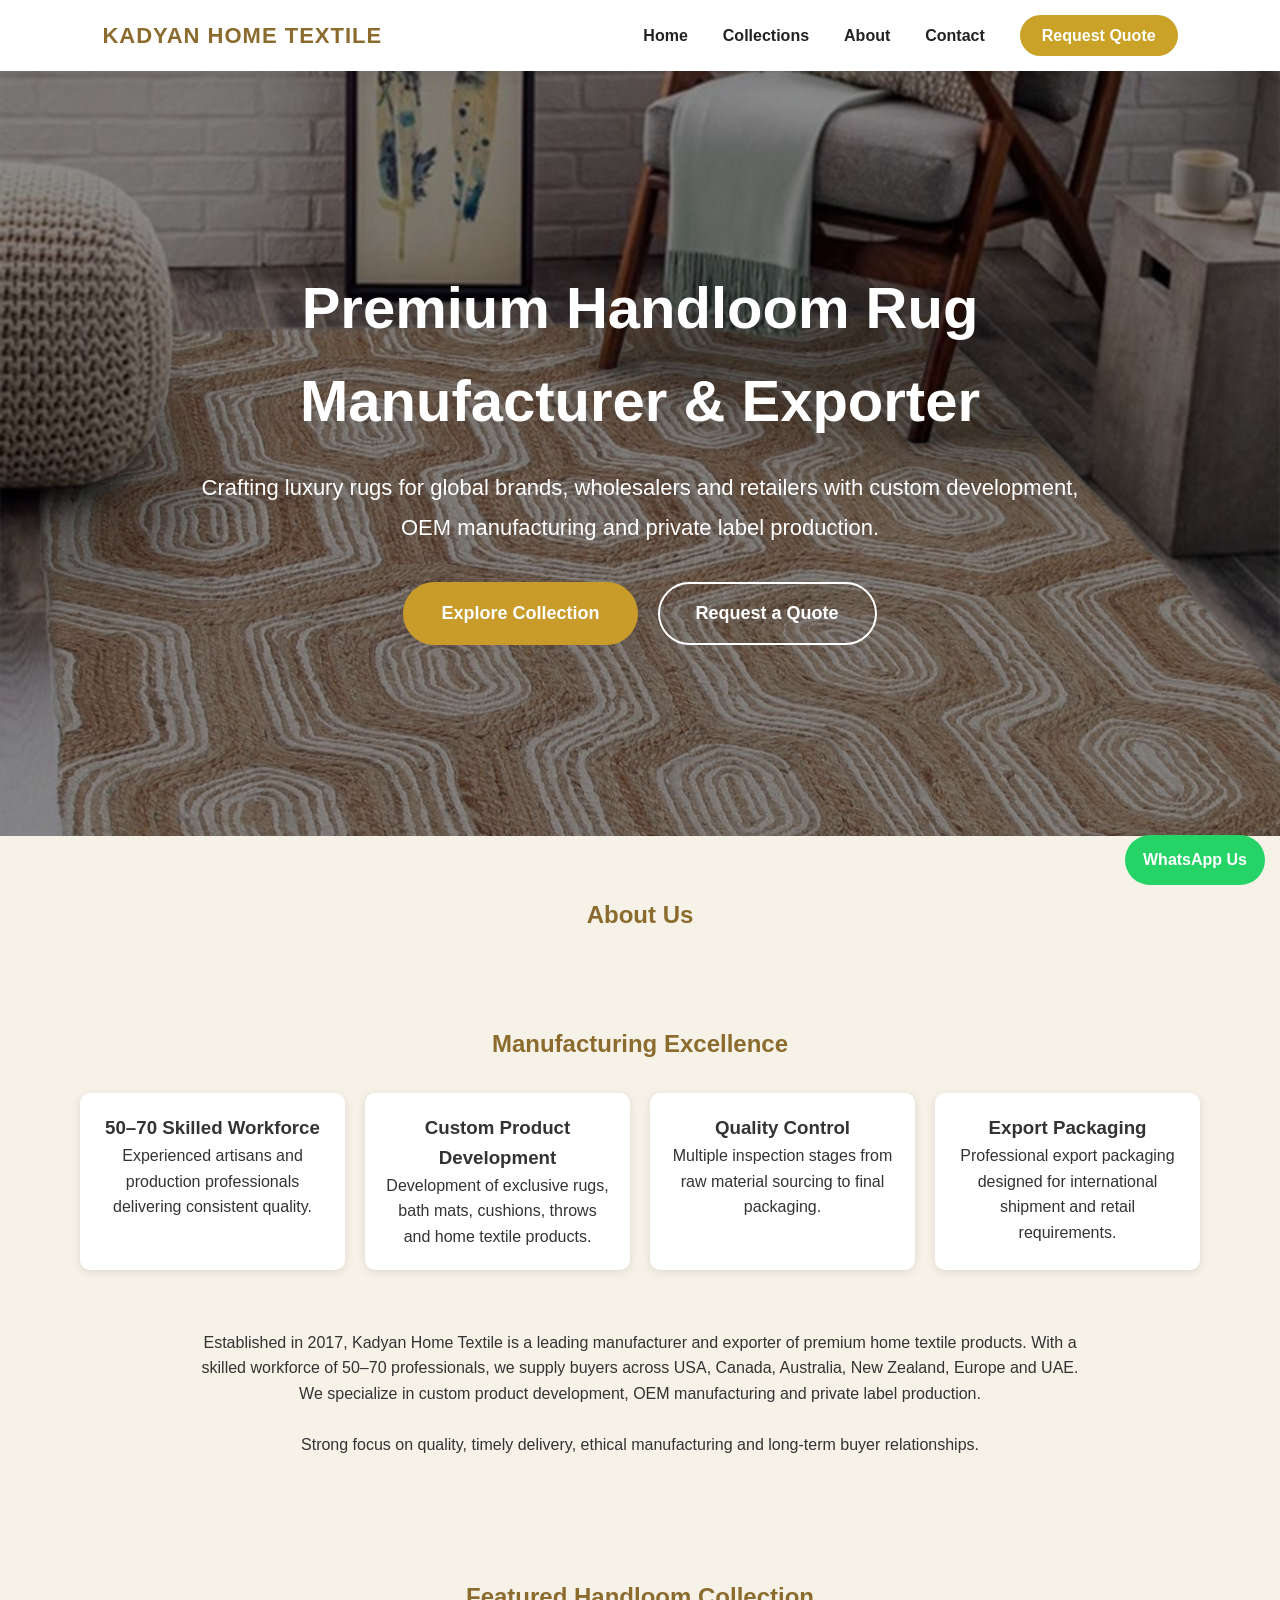
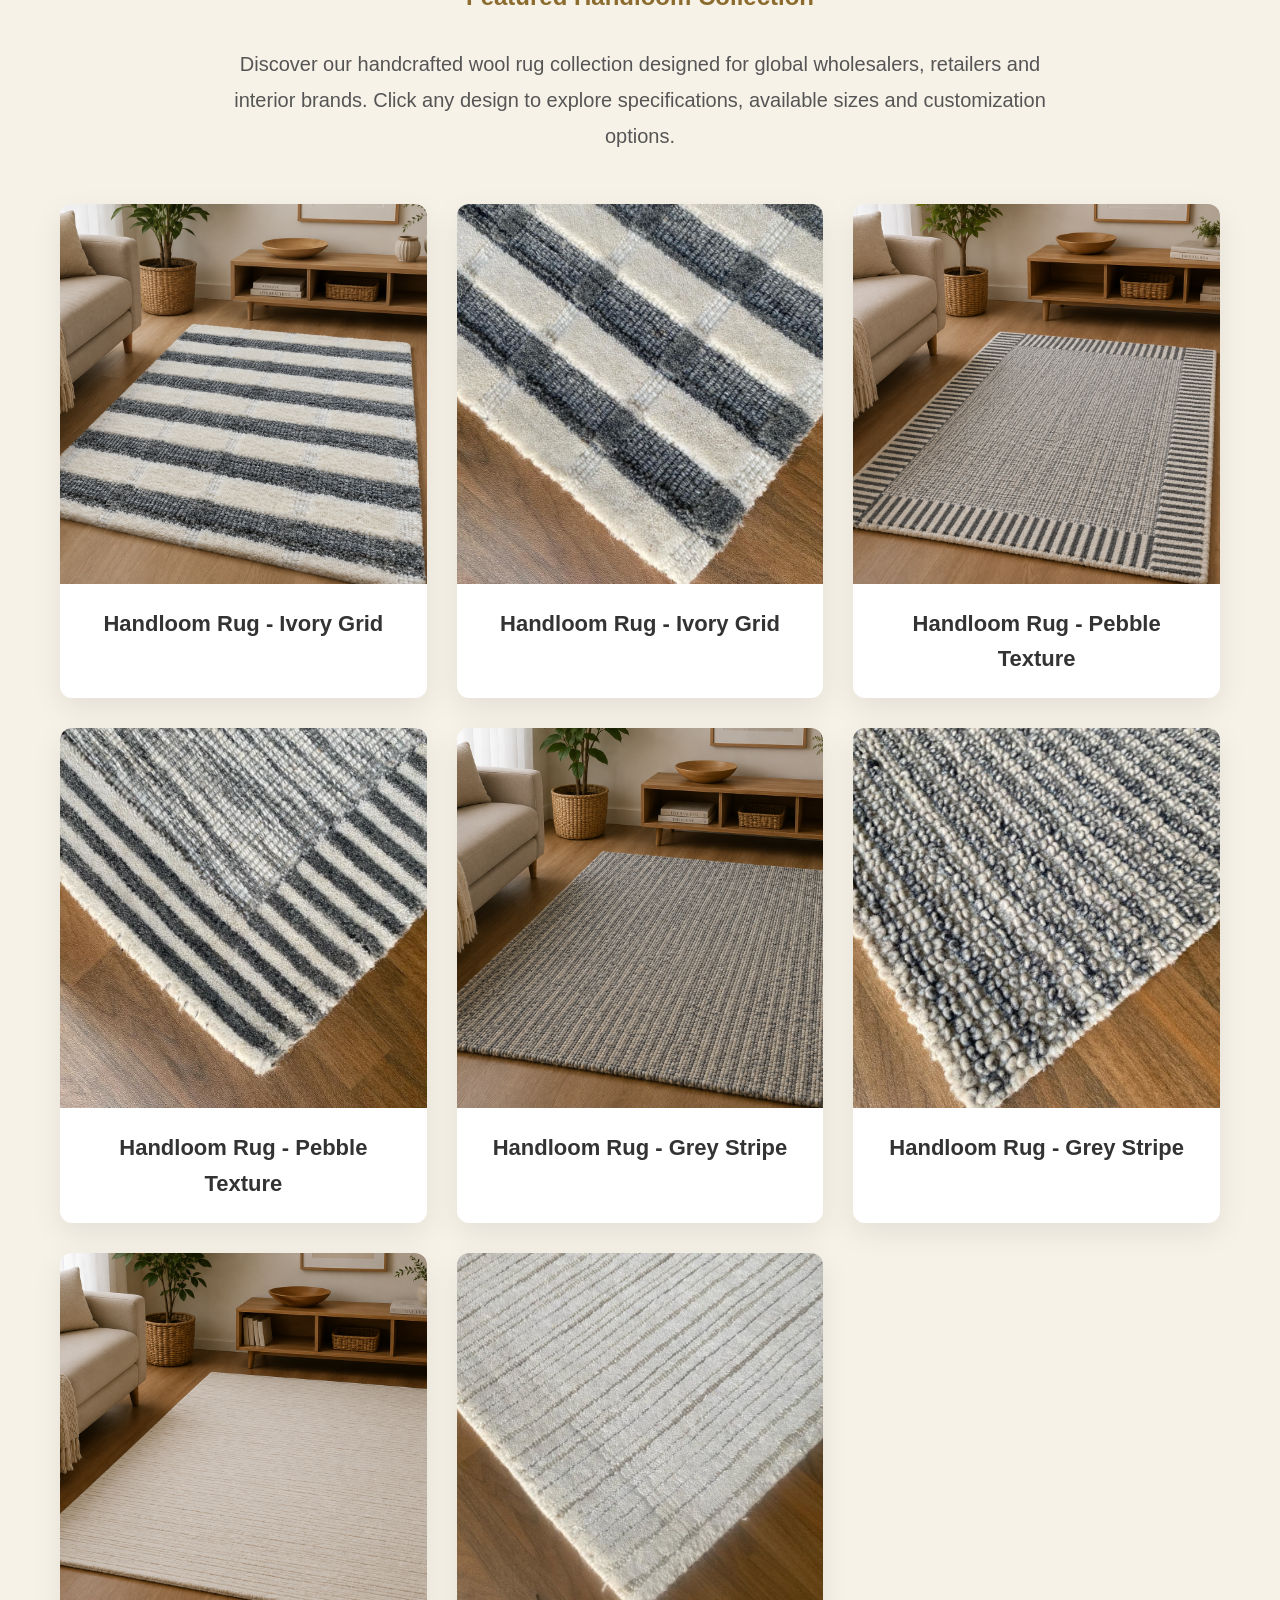
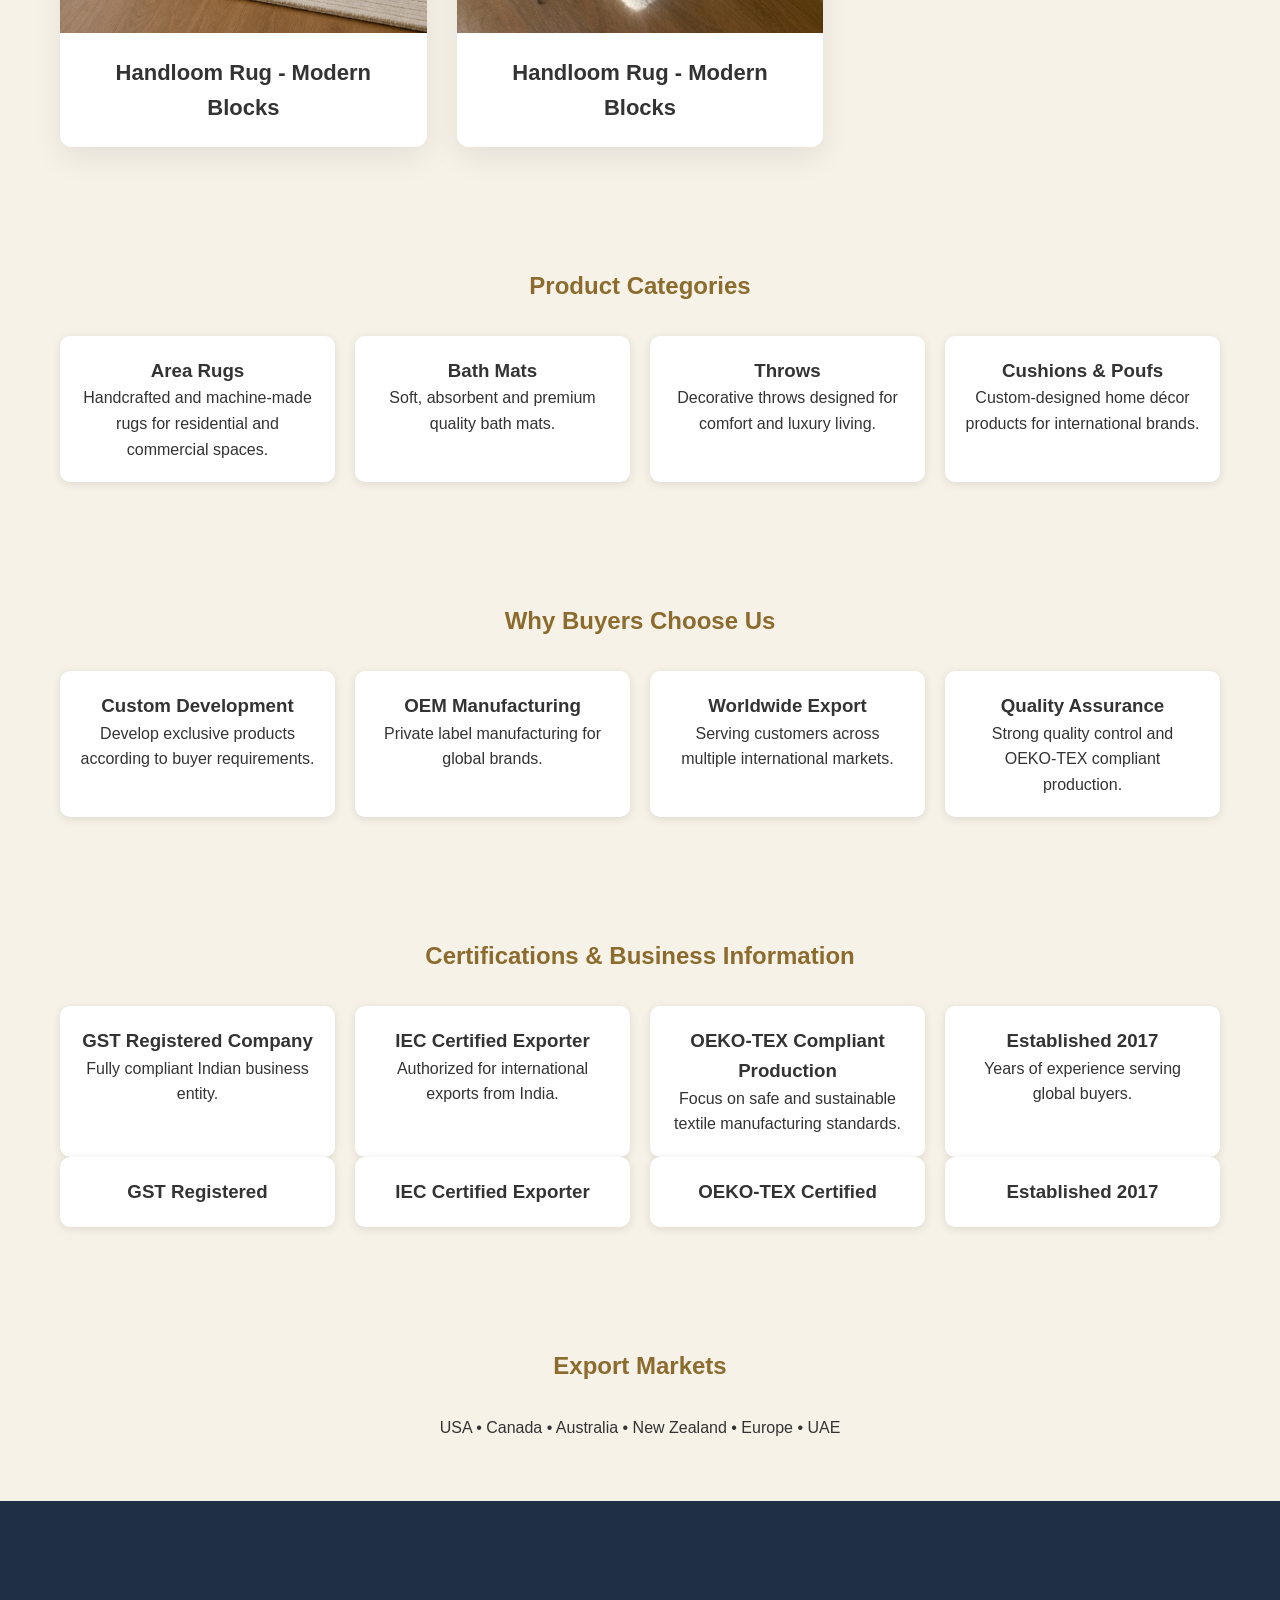
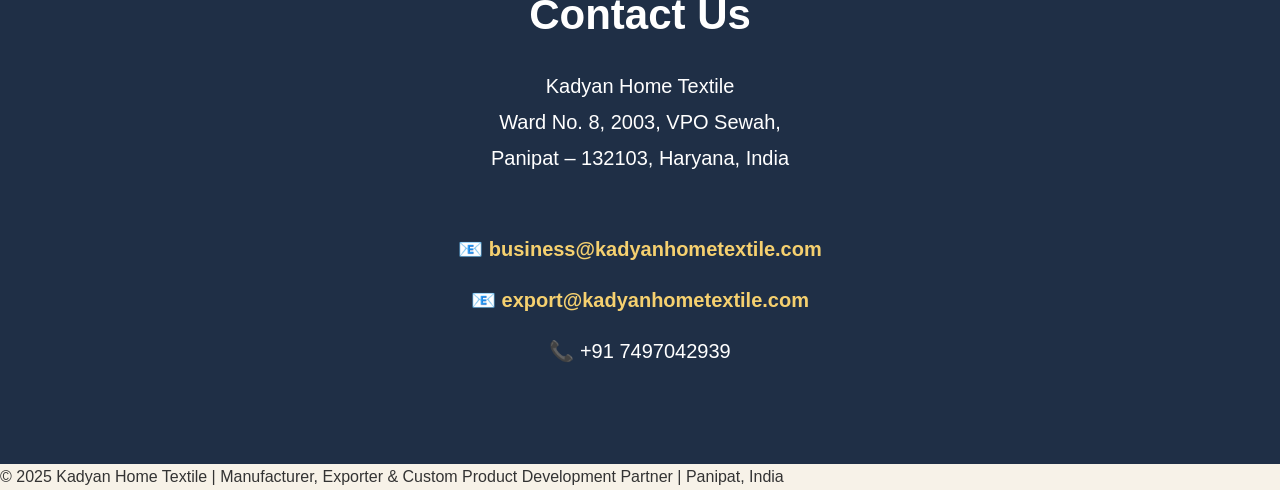
==== index.html @ cfa3e7b9 "Update index.html" ====
<!DOCTYPE html>
<html lang="en">
<head>
<meta charset="UTF-8">
<meta name="viewport" content="width=device-width, initial-scale=1.0">
<title>Kadyan Home Textile | Manufacturer & Exporter</title>

<link rel="stylesheet" href="css/style.css">

<meta name="description" content="Kadyan Home Textile - Manufacturer, Exporter & Custom Product Development Partner from Panipat, India. Rugs, Carpets, Bath Mats, Throws, Cushions, Poufs and Home Textile Products.">

</head>

<body>
 <nav class="navbar">

<div class="nav-logo">
<a href="index.html">KADYAN HOME TEXTILE</a>
</div>

<ul class="nav-links">

<li><a href="index.html">Home</a></li>

<li><a href="collection.html">Collections</a></li>

<li><a href="#about">About</a></li>

<li><a href="#contact">Contact</a></li>

<li>
<a class="quote-btn"
href="https://wa.me/917497042939"
target="_blank">
Request Quote
</a>
</li>

</ul>

</nav>

<section class="hero-banner">

<div class="hero-overlay">

<h1>Premium Handloom Rug Manufacturer & Exporter</h1>

<p>
Crafting luxury rugs for global brands, wholesalers and retailers with custom development, OEM manufacturing and private label production.
</p>

<div class="hero-buttons">

<a href="collection.html" class="btn">
Explore Collection
</a>

<a href="#contact" class="btn btn-outline">
Request a Quote
</a>

</div>

</div>

</section>

<section class="section" id="about">
<h2>About Us</h2>
<section class="section">
<h2>Manufacturing Excellence</h2>

<div class="features">

<div class="feature">
<h3>50–70 Skilled Workforce</h3>
<p>Experienced artisans and production professionals delivering consistent quality.</p>
</div>

<div class="feature">
<h3>Custom Product Development</h3>
<p>Development of exclusive rugs, bath mats, cushions, throws and home textile products.</p>
</div>

<div class="feature">
<h3>Quality Control</h3>
<p>Multiple inspection stages from raw material sourcing to final packaging.</p>
</div>

<div class="feature">
<h3>Export Packaging</h3>
<p>Professional export packaging designed for international shipment and retail requirements.</p>
</div>

</div>

</section>
<p style="text-align:center; max-width:900px; margin:auto;">
Established in 2017, Kadyan Home Textile is a leading manufacturer and exporter
of premium home textile products. With a skilled workforce of 50–70 professionals,
we supply buyers across USA, Canada, Australia, New Zealand, Europe and UAE.
We specialize in custom product development, OEM manufacturing and private label production. <br><br>

Strong focus on quality, timely delivery,
ethical manufacturing and long-term buyer relationships.
</p>
</section>

<section class="section" id="products">
<h2>Featured Handloom Collection</h2>

<p class="section-intro">
Discover our handcrafted wool rug collection designed for global wholesalers, retailers and interior brands. Click any design to explore specifications, available sizes and customization options.
</p>

<div class="products">

<div class="product-card">
<a href="handloom-rug-ivory-grid.html">
    <img src="images/handloom-rug-1-room.png" alt="Handloom Rug - Ivory Grid">
    <h3>Handloom Rug - Ivory Grid</h3>
</a>
</div>

<div class="product-card">
<a href="handloom-rug-ivory-grid.html">
<img src="images/handloom-rug-1-corner.jpg" alt="Handloom Rug - Ivory Grid Corner View">
<h3>Handloom Rug - Ivory Grid</h3>
</a>
</div>

<div class="product-card">
<a href="handloom-rug-pebble.html">
<img src="images/handloom-rug-2-room.png" alt="Handloom Rug - Pebble Texture Room View">
<h3>Handloom Rug - Pebble Texture</h3>
</a>
</div>

<div class="product-card">
<a href="handloom-rug-pebble.html">
<img src="images/handloom-rug-2-corner.jpg" alt="Handloom Rug - Pebble Texture Corner View">
<h3>Handloom Rug - Pebble Texture</h3>
</a>
</div>

<div class="product-card">
<a href="handloom-rug-grey-stripe.html">
<img src="images/handloom-rug-3-room.png" alt="Handloom Rug - Grey Stripe Room View">
<h3>Handloom Rug - Grey Stripe</h3>
</a>
</div>

<div class="product-card">
<a href="handloom-rug-grey-stripe.html">
<img src="images/handloom-rug-3-corner.jpg" alt="Handloom Rug - Grey Stripe Corner View">
<h3>Handloom Rug - Grey Stripe</h3>
</a>
</div>

<div class="product-card">
<a href="handloom-rug-modern-blocks.html">
<img src="images/handloom-rug-4-room.png" alt="Handloom Rug - Modern Blocks Room View">
<h3>Handloom Rug - Modern Blocks</h3>
</a>
</div>

<div class="product-card">
<a href="handloom-rug-modern-blocks.html">
<img src="images/handloom-rug-4-corner.jpg" alt="Handloom Rug - Modern Blocks Corner View">
<h3>Handloom Rug - Modern Blocks</h3>
</a>
</div>

</div>
</section>
<section class="section">

<h2>Product Categories</h2>

<div class="features">

<div class="feature">
<h3>Area Rugs</h3>
<p>Handcrafted and machine-made rugs for residential and commercial spaces.</p>
</div>

<div class="feature">
<h3>Bath Mats</h3>
<p>Soft, absorbent and premium quality bath mats.</p>
</div>

<div class="feature">
<h3>Throws</h3>
<p>Decorative throws designed for comfort and luxury living.</p>
</div>

<div class="feature">
<h3>Cushions & Poufs</h3>
<p>Custom-designed home décor products for international brands.</p>
</div>

</div>

</section>
<section class="section">
<h2>Why Buyers Choose Us</h2>

<div class="features">

<div class="feature">
<h3>Custom Development</h3>
<p>Develop exclusive products according to buyer requirements.</p>
</div>

<div class="feature">
<h3>OEM Manufacturing</h3>
<p>Private label manufacturing for global brands.</p>
</div>

<div class="feature">
<h3>Worldwide Export</h3>
<p>Serving customers across multiple international markets.</p>
</div>

<div class="feature">
<h3>Quality Assurance</h3>
<p>Strong quality control and OEKO-TEX compliant production.</p>
</div>

</div>
</section>

<section class="section">
<h2>Certifications & Business Information</h2>  <div class="features">  <div class="feature"> <h3>GST Registered Company</h3> <p>Fully compliant Indian business entity.</p> </div>  <div class="feature"> <h3>IEC Certified Exporter</h3> <p>Authorized for international exports from India.</p> </div>  <div class="feature"> <h3>OEKO-TEX Compliant Production</h3> <p>Focus on safe and sustainable textile manufacturing standards.</p> </div>  <div class="feature"> <h3>Established 2017</h3> <p>Years of experience serving global buyers.</p> </div>  </div>

<div class="features">

<div class="feature">
<h3>GST Registered</h3>
</div>

<div class="feature">
<h3>IEC Certified Exporter</h3>
</div>

<div class="feature">
<h3>OEKO-TEX Certified</h3>
</div>

<div class="feature">
<h3>Established 2017</h3>
</div>

</div>
</section>

<section class="section" id="markets">
<h2>Export Markets</h2>

<p style="text-align:center;">
USA • Canada • Australia • New Zealand • Europe • UAE
</p>
</section>

<section class="contact" id="contact">

<h2>Contact Us</h2>

<p>
Kadyan Home Textile<br>
Ward No. 8, 2003, VPO Sewah,<br>
Panipat – 132103, Haryana, India
</p>

<br>

<p>
📧
<a href="mailto:business@kadyanhometextile.com">
business@kadyanhometextile.com
</a>
</p>

<p>
📧
<a href="mailto:export@kadyanhometextile.com">
export@kadyanhometextile.com
</a>
</p>

<p>
📞 +91 7497042939
</p>

</section>

<a class="whatsapp"
href="https://wa.me/917497042939"
target="_blank">
WhatsApp Us
</a>

<footer>
© 2025 Kadyan Home Textile | Manufacturer, Exporter & Custom Product Development Partner | Panipat, India
</footer>

<script src="js/script.js"></script>

</body>
</html>
---- css/style.css ----
*{
margin:0;
padding:0;
box-sizing:border-box;
}

body{
font-family:Arial, sans-serif;
background:#f7f2e8;
color:#333;
line-height:1.6;
}

header{
background:#c9a227;
color:white;
padding:20px;
text-align:center;
}

.logo{
width:180px;
max-width:90%;
display:block;
margin:0 auto 15px;
}

.hero{
padding:80px 20px;
text-align:center;
background:#f7f2e8;
}

.hero h1{
font-size:48px;
margin-bottom:15px;
color:#8b6b2e;
line-height:1.2;
}

@media(max-width:768px){

.hero h1{
font-size:24px;
}

}

.hero p{
font-size:20px;
max-width:900px;
margin:auto;
}

.section{
padding:60px 20px;
max-width:1200px;
margin:auto;
}

.section h2{
text-align:center;
margin-bottom:30px;
color:#8b6b2e;
}

.products{
display:grid;
grid-template-columns:repeat(auto-fit,minmax(320px,1fr));
gap:30px;
margin-top:40px;
}

.product-card{
background:#fff;
border-radius:12px;
overflow:hidden;
box-shadow:0 10px 30px rgba(0,0,0,0.08);
transition:0.3s;
}

.product-card:hover{
transform:translateY(-8px);
box-shadow:0 20px 40px rgba(0,0,0,0.15);
}

.product-card img{
width:100%;
height:380px;
object-fit:cover;
display:block;
transition:0.4s;
}

.product-card:hover img{
transform:scale(1.05);
}

.product-card h3{
padding:22px;
text-align:center;
font-size:22px;
font-weight:600;
color:#333;
}

.features{
display:grid;
grid-template-columns:repeat(auto-fit,minmax(250px,1fr));
gap:20px;
}

.feature{
background:white;
padding:20px;
border-radius:10px;
text-align:center;
box-shadow:0 2px 10px rgba(0,0,0,0.1);
}

.contact{
background:#1f2f46;
color:#fff;
padding:80px 20px;
text-align:center;
}

.contact h2{
font-size:42px;
margin-bottom:20px;
}

.contact p{
font-size:20px;
max-width:900px;
margin:15px auto;
line-height:1.8;
}

.contact .btn{
margin:25px 10px;
}

.contact a{
color:#f5d06f;
text-decoration:none;
font-weight:600;
}

.contact a:hover{
text-decoration:underline;
}

.whatsapp{
position:fixed;
bottom:15px;
right:15px;
background:#25d366;
color:white;
padding:12px 18px;
border-radius:50px;
text-decoration:none;
font-weight:bold;
z-index:999;
font-size:16px;
}
color:white;
padding:15px 20px;
border-radius:50px;
text-decoration:none;
font-weight:bold;
}

footer{
background:#111;
color:white;
text-align:center;
padding:15px;
}

@media(max-width:768px){
.hero h1{
font-size:32px;
}
}
/* Animation Effects */

.section,
.product-card,
.feature {
    opacity: 0;
    transform: translateY(30px);
    transition: all 0.8s ease;
}

.show {
    opacity: 1;
    transform: translateY(0);
}

/* Navigation */

.navbar{
    background:#ffffff;
    padding:15px 30px;
    display:flex;
    justify-content:center;
    gap:30px;
    box-shadow:0 2px 10px rgba(0,0,0,0.08);
    position:sticky;
    top:0;
    z-index:999;
}

.navbar a{
    text-decoration:none;
    color:#8b6b2e;
    font-weight:bold;
}

/* Hero Upgrade */

.hero{
    padding:100px 20px;
    text-align:center;
    background:linear-gradient(rgba(247,242,232,0.92),
    rgba(247,242,232,0.92)),
    url('../images/hero-rug.jpg');
    background-size:cover;
    background-position:center;
}
/* ===========================
PREMIUM NAVBAR
=========================== */

.navbar{

position:sticky;

top:0;

z-index:999;

background:#ffffff;

display:flex;

justify-content:space-between;

align-items:center;

padding:18px 8%;

box-shadow:0 5px 18px rgba(0,0,0,.08);

}

.nav-logo a{

text-decoration:none;

font-size:22px;

font-weight:bold;

letter-spacing:1px;

color:#8b6b2e;

}

.nav-links{

display:flex;

list-style:none;

align-items:center;

gap:35px;

}

.nav-links a{

text-decoration:none;

color:#222;

font-weight:600;

transition:.3s;

}

.nav-links a:hover{

color:#c9a227;

}

.quote-btn{

background:#c9a227;

color:#fff !important;

padding:12px 22px;

border-radius:40px;

}

.quote-btn:hover{

background:#8b6b2e;

}

@media(max-width:768px){

.navbar{

flex-direction:column;

}

.nav-links{

flex-direction:column;

margin-top:15px;

gap:18px;

}

}
.hero-banner{
height:85vh;
background:
linear-gradient(rgba(0,0,0,.45),rgba(0,0,0,.45)),
url("../images/hero-rug.jpg");

background-size:cover;
background-position:center;
display:flex;
align-items:center;
justify-content:center;
text-align:center;
padding:40px;
}

.hero-overlay{
max-width:900px;
color:white;
}

.hero-banner h1{
font-size:58px;
margin-bottom:20px;
font-weight:700;
}

.hero-banner p{
font-size:22px;
line-height:1.8;
margin-bottom:35px;
}

.hero-buttons{
display:flex;
justify-content:center;
gap:20px;
flex-wrap:wrap;
}

.btn{
display:inline-block;
padding:15px 36px;
background:#c89b2b;
color:white;
text-decoration:none;
font-weight:600;
font-size:18px;
border-radius:40px;
transition:.3s;
border:2px solid #c89b2b;
cursor:pointer;
}

.btn:hover{
background:#a97d17;
border-color:#a97d17;
transform:translateY(-2px);
}
.btn-outline{
background:transparent;
color:white;
border:2px solid white;
}

.btn-outline:hover{
background:white;
color:#8b6b1d;
}
.section-intro{
    max-width:850px;
    margin:20px auto 50px;
    text-align:center;
    font-size:20px;
    line-height:1.8;
    color:#555;
}

.product-card a{
    text-decoration:none;
    color:inherit;
    display:block;
}
/* Product Page Gallery */

.product-gallery{
    display:grid;
    grid-template-columns:repeat(auto-fit,minmax(450px,1fr));
    gap:40px;
    margin-top:40px;
}

.product-gallery .product-card img{
    width:100%;
    height:650px;
    object-fit:cover;
    display:block;
    border-radius:10px;
    cursor:pointer;
    transition:0.3s;
}

.product-gallery .product-card img:hover{
    transform:scale(1.02);
}

.product-gallery .product-card h3{
    padding:20px;
    text-align:center;
}
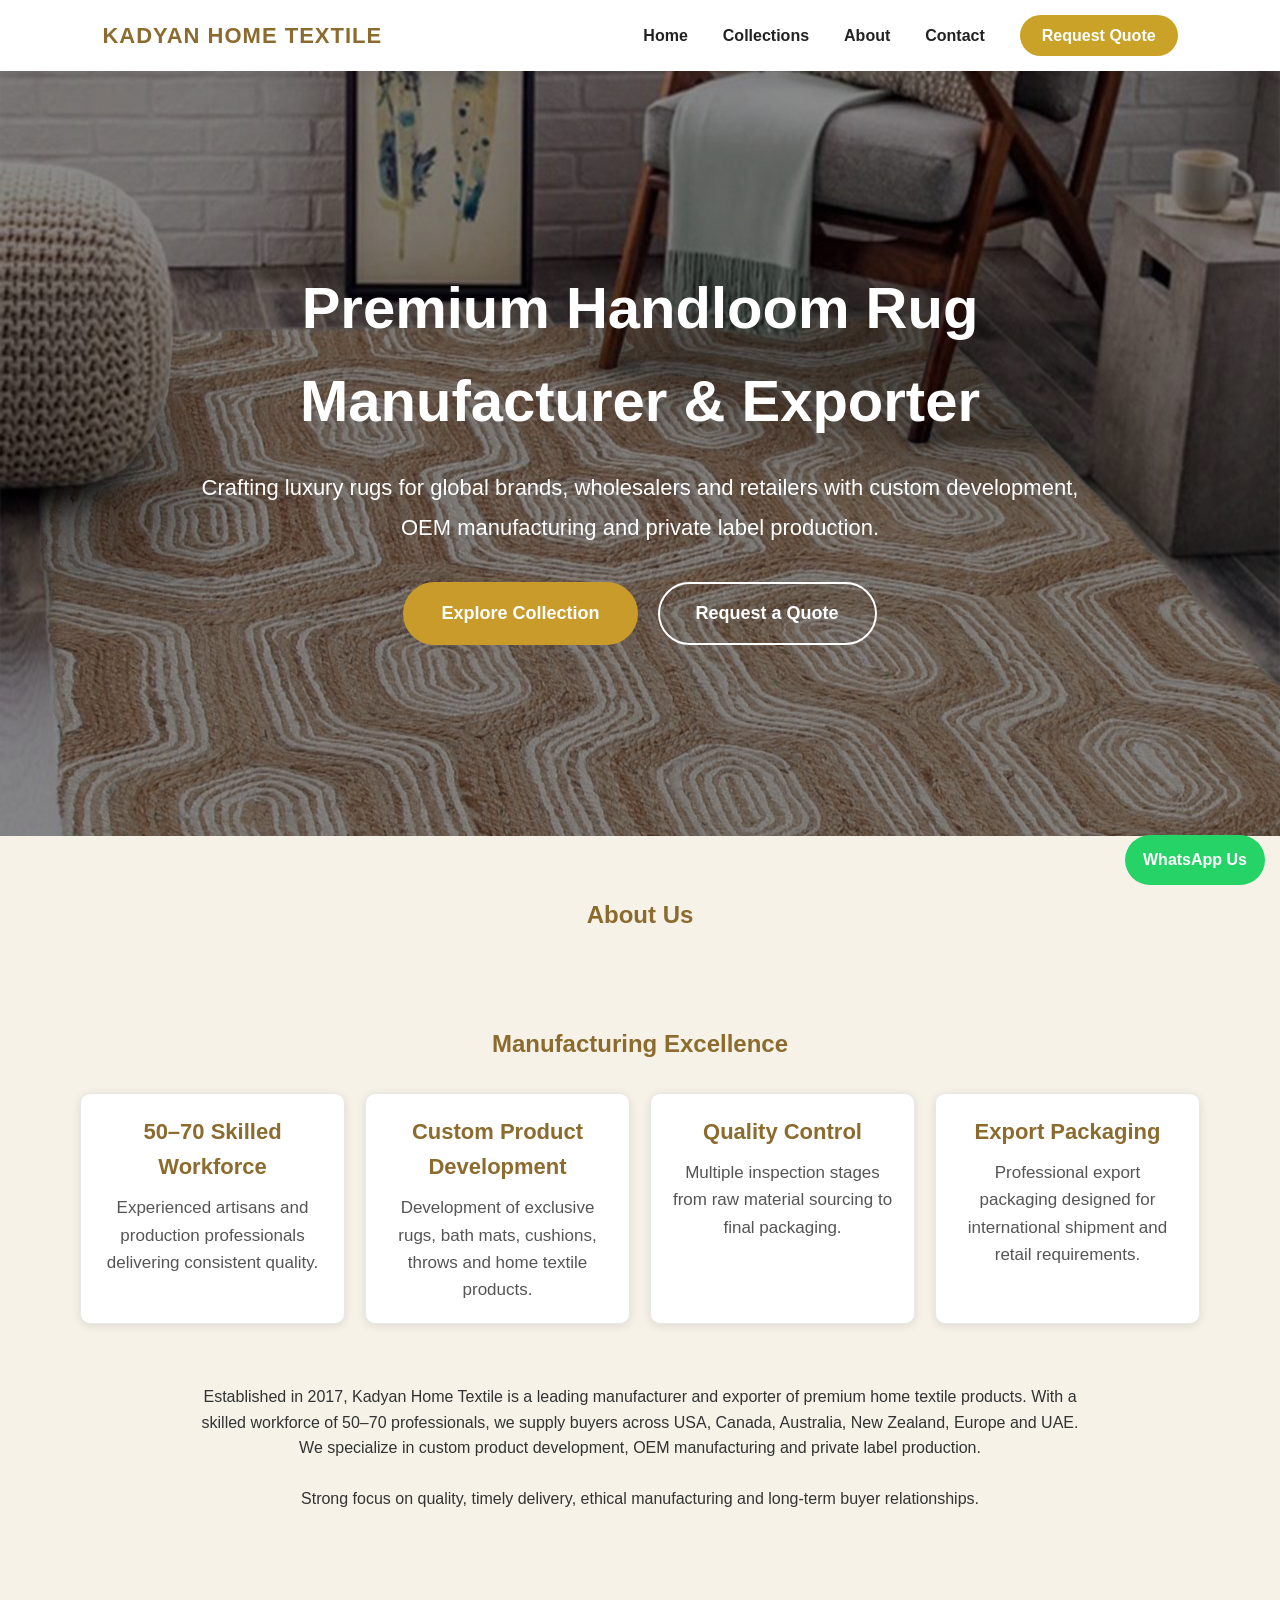
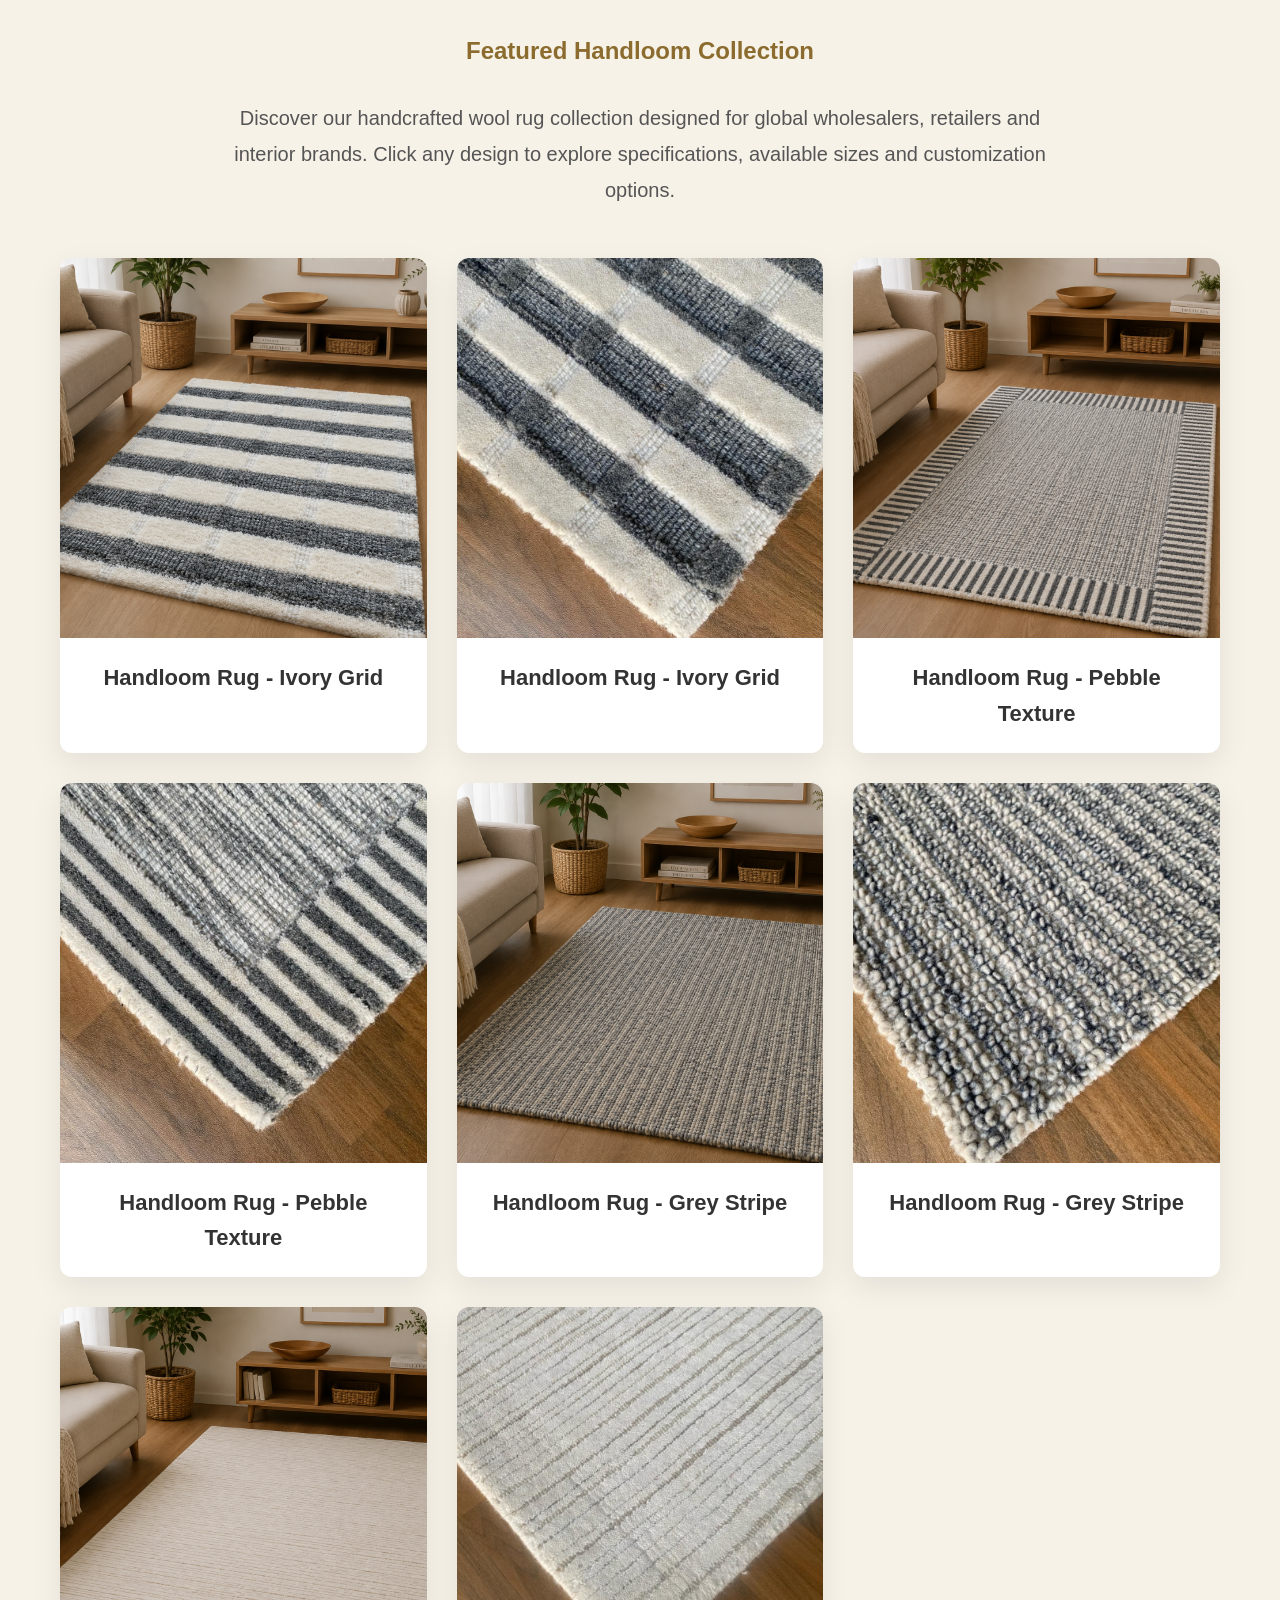
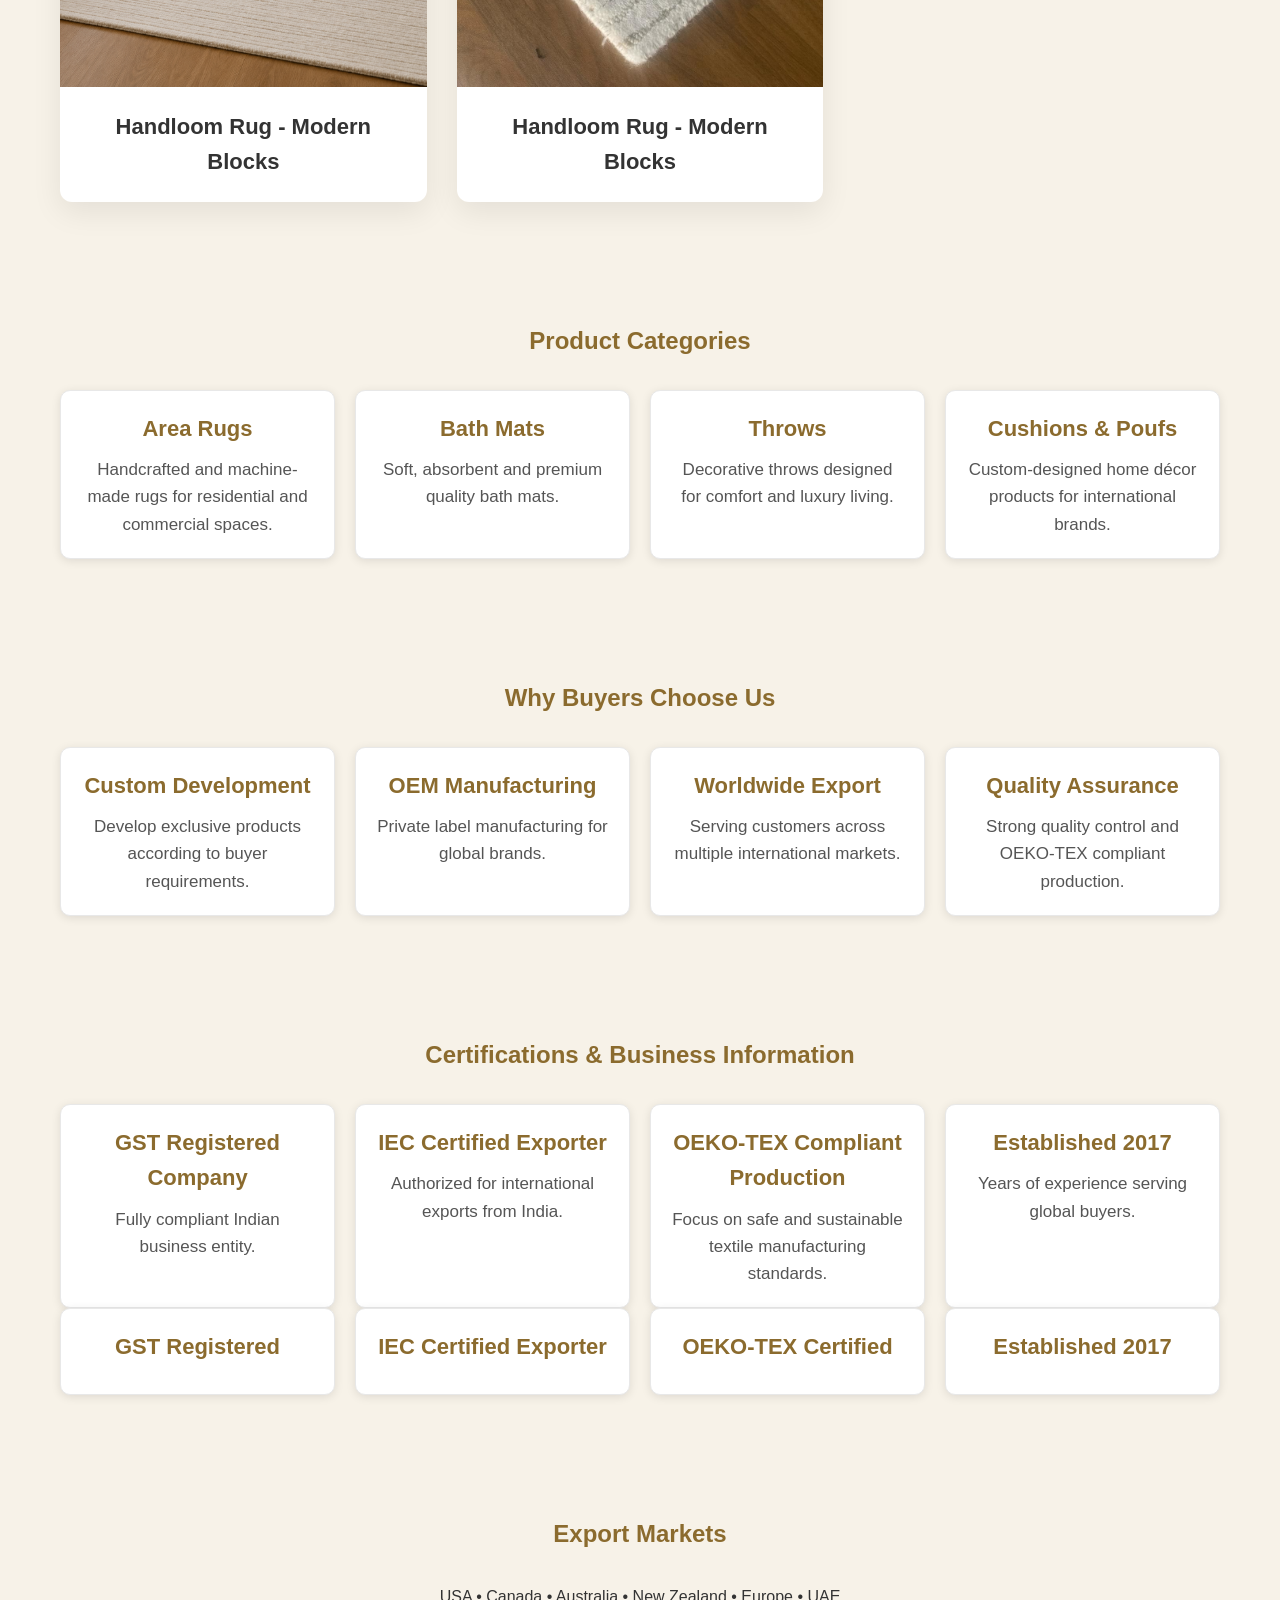
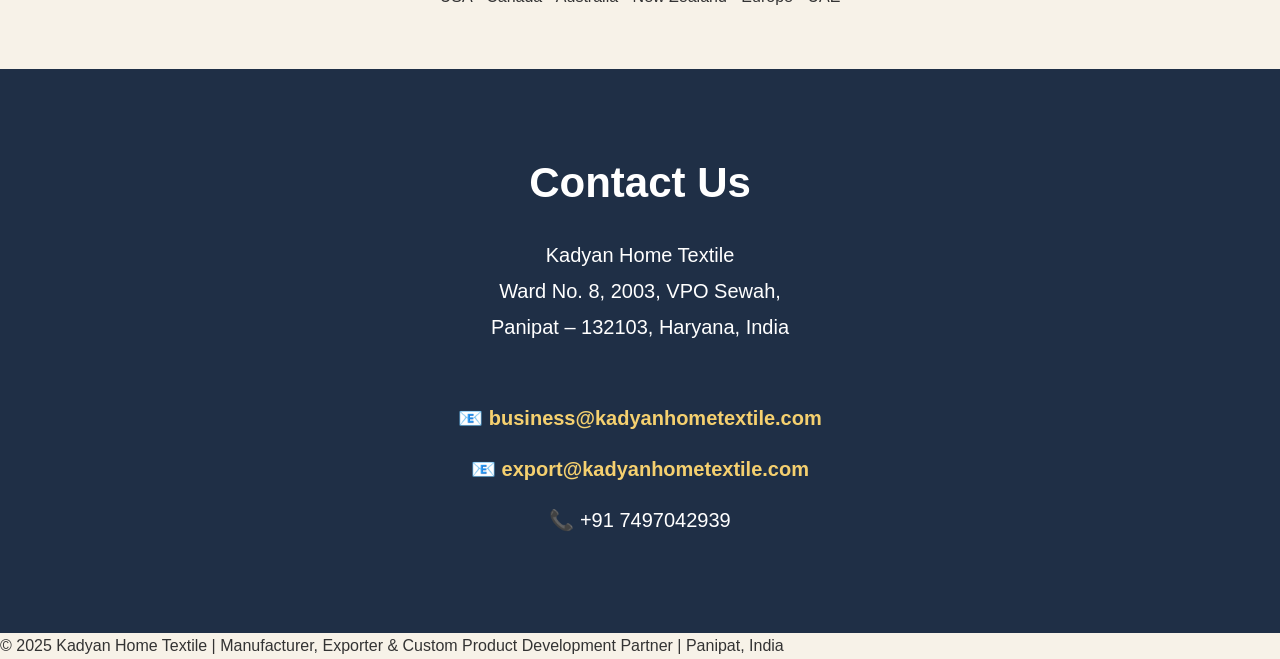
==== commit 8ec984d4: "Update index.html" ====
--- a/index.html
+++ b/index.html
@@ -3,7 +3,9 @@
 <head>
 <meta charset="UTF-8">
 <meta name="viewport" content="width=device-width, initial-scale=1.0">
-<title>Kadyan Home Textile | Manufacturer & Exporter</title>
+<title>Kadyan Home Textile | Premium Home Textile Manufacturer & Exporter from India</title>
+<meta name="description" content="Kadyan Home Textile is a leading manufacturer and exporter of premium handmade rugs, handloom rugs, cushions, Throws, Bathmats and home textiles from Panipat, India. Custom sizes, OEM and private label available.">
+<meta name="keywords" content="handmade rugs, handloom rugs, rug manufacturer India, rug exporter, wool rugs, custom rugs, OEM rugs, private label rugs, Panipat rugs, Kadyan Home Textile">
 
 <link rel="stylesheet" href="css/style.css">
 
--- a/css/style.css
+++ b/css/style.css
@@ -432,16 +432,91 @@
     height:650px;
     object-fit:cover;
     display:block;
-    border-radius:10px;
-    cursor:pointer;
-    transition:0.3s;
+    border-radius:12px;
+    cursor:zoom-in;
+    transition:transform .35s ease, box-shadow .35s ease;
 }
 
 .product-gallery .product-card img:hover{
-    transform:scale(1.02);
+    transform:scale(1.04);
+    box-shadow:0 15px 35px rgba(0,0,0,.18);
 }
 
 .product-gallery .product-card h3{
     padding:20px;
     text-align:center;
 }
+/* Breadcrumb */
+
+.breadcrumb{
+    background:#f7f2e8;
+    padding:15px 8%;
+    font-size:15px;
+    color:#666;
+}
+
+.breadcrumb a{
+    color:#9b6c14;
+    text-decoration:none;
+    font-weight:600;
+}
+
+.breadcrumb a:hover{
+    text-decoration:underline;
+}
+
+.breadcrumb span{
+    margin:0 6px;
+}
+/* Product Specification Cards */
+
+.features .feature{
+    border:1px solid #e8e8e8;
+    transition:all .3s ease;
+}
+
+.features .feature:hover{
+    transform:translateY(-6px);
+    box-shadow:0 12px 30px rgba(0,0,0,.12);
+}
+
+.features .feature h3{
+    color:#8b6b2e;
+    margin-bottom:10px;
+    font-size:22px;
+}
+
+.features .feature p{
+    color:#555;
+    font-size:17px;
+}
+/* Inquiry Form */
+
+.inquiry-form{
+    max-width:700px;
+    margin:40px auto;
+    display:flex;
+    flex-direction:column;
+    gap:18px;
+}
+
+.inquiry-form input,
+.inquiry-form textarea{
+    width:100%;
+    padding:16px;
+    border:1px solid #ddd;
+    border-radius:8px;
+    font-size:16px;
+    font-family:inherit;
+}
+
+.inquiry-form input:focus,
+.inquiry-form textarea:focus{
+    outline:none;
+    border-color:#c9a227;
+}
+
+.inquiry-form .btn{
+    align-self:center;
+    min-width:220px;
+}
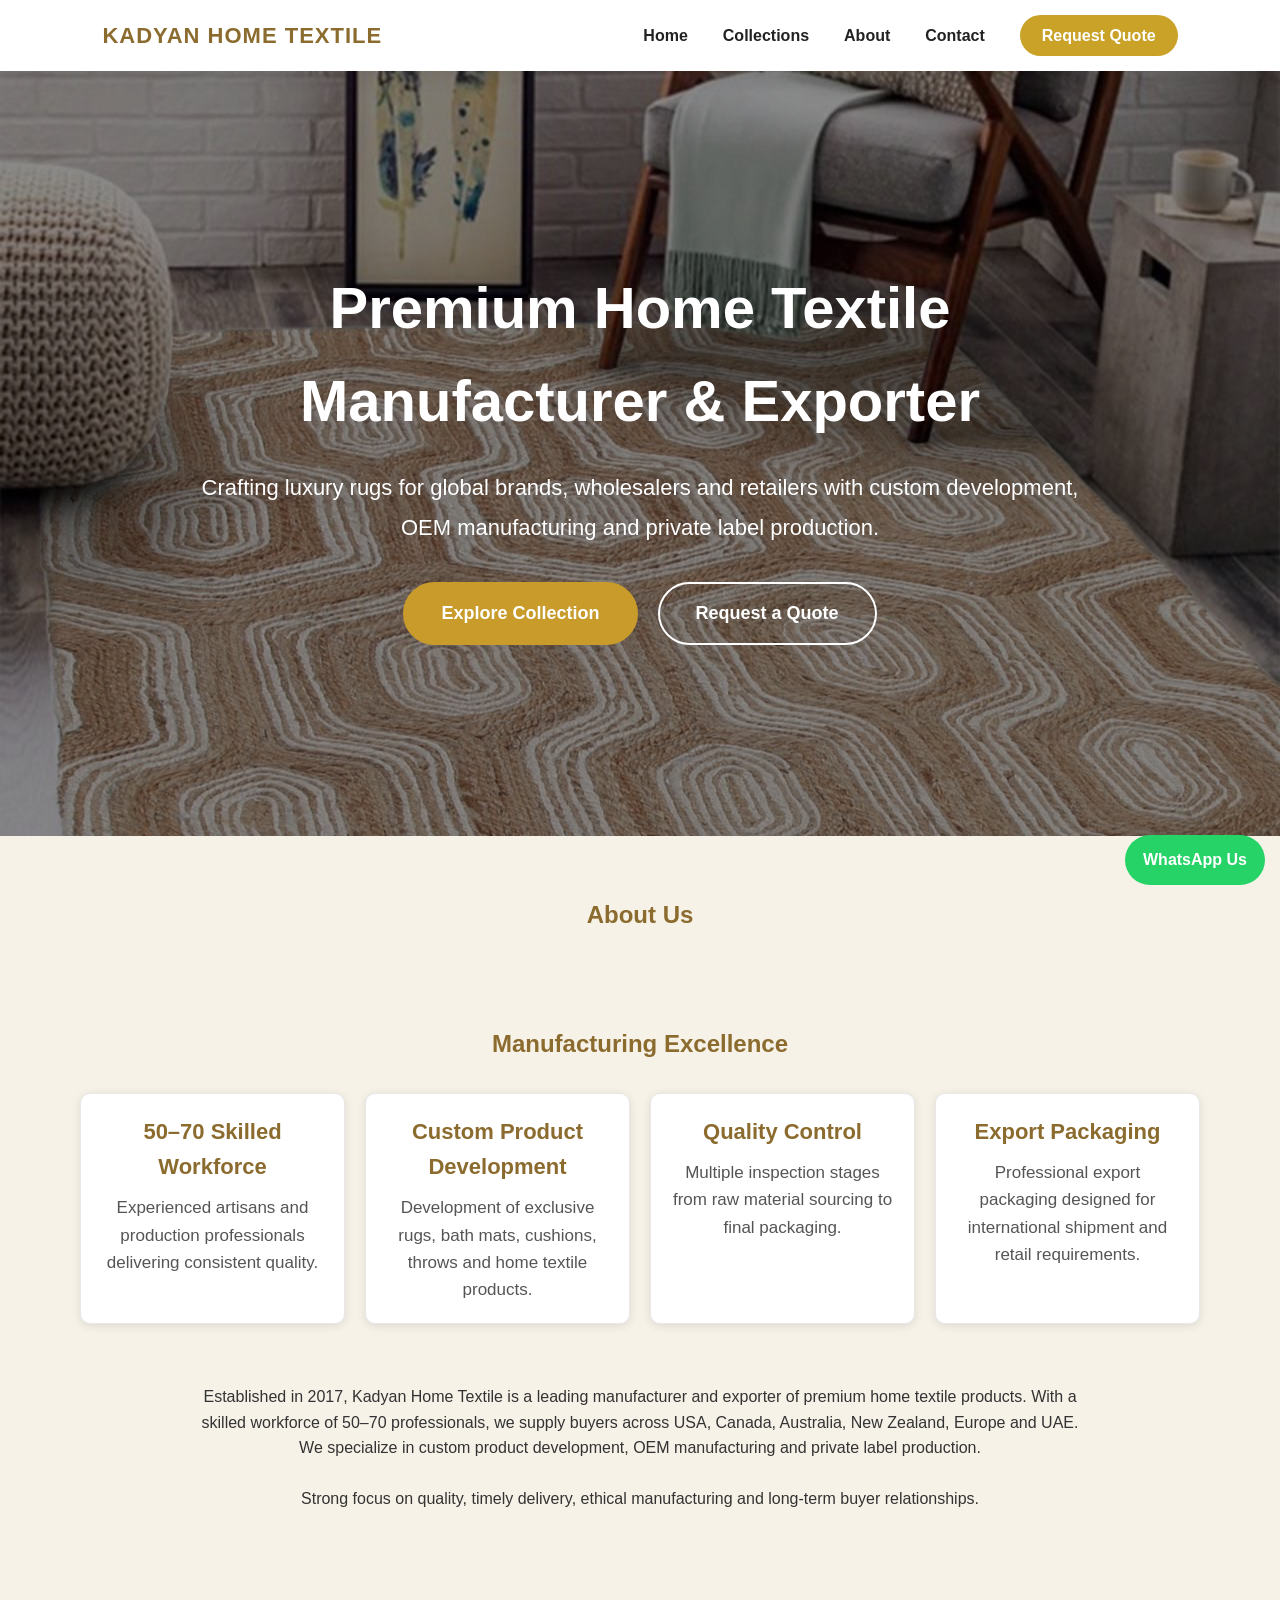
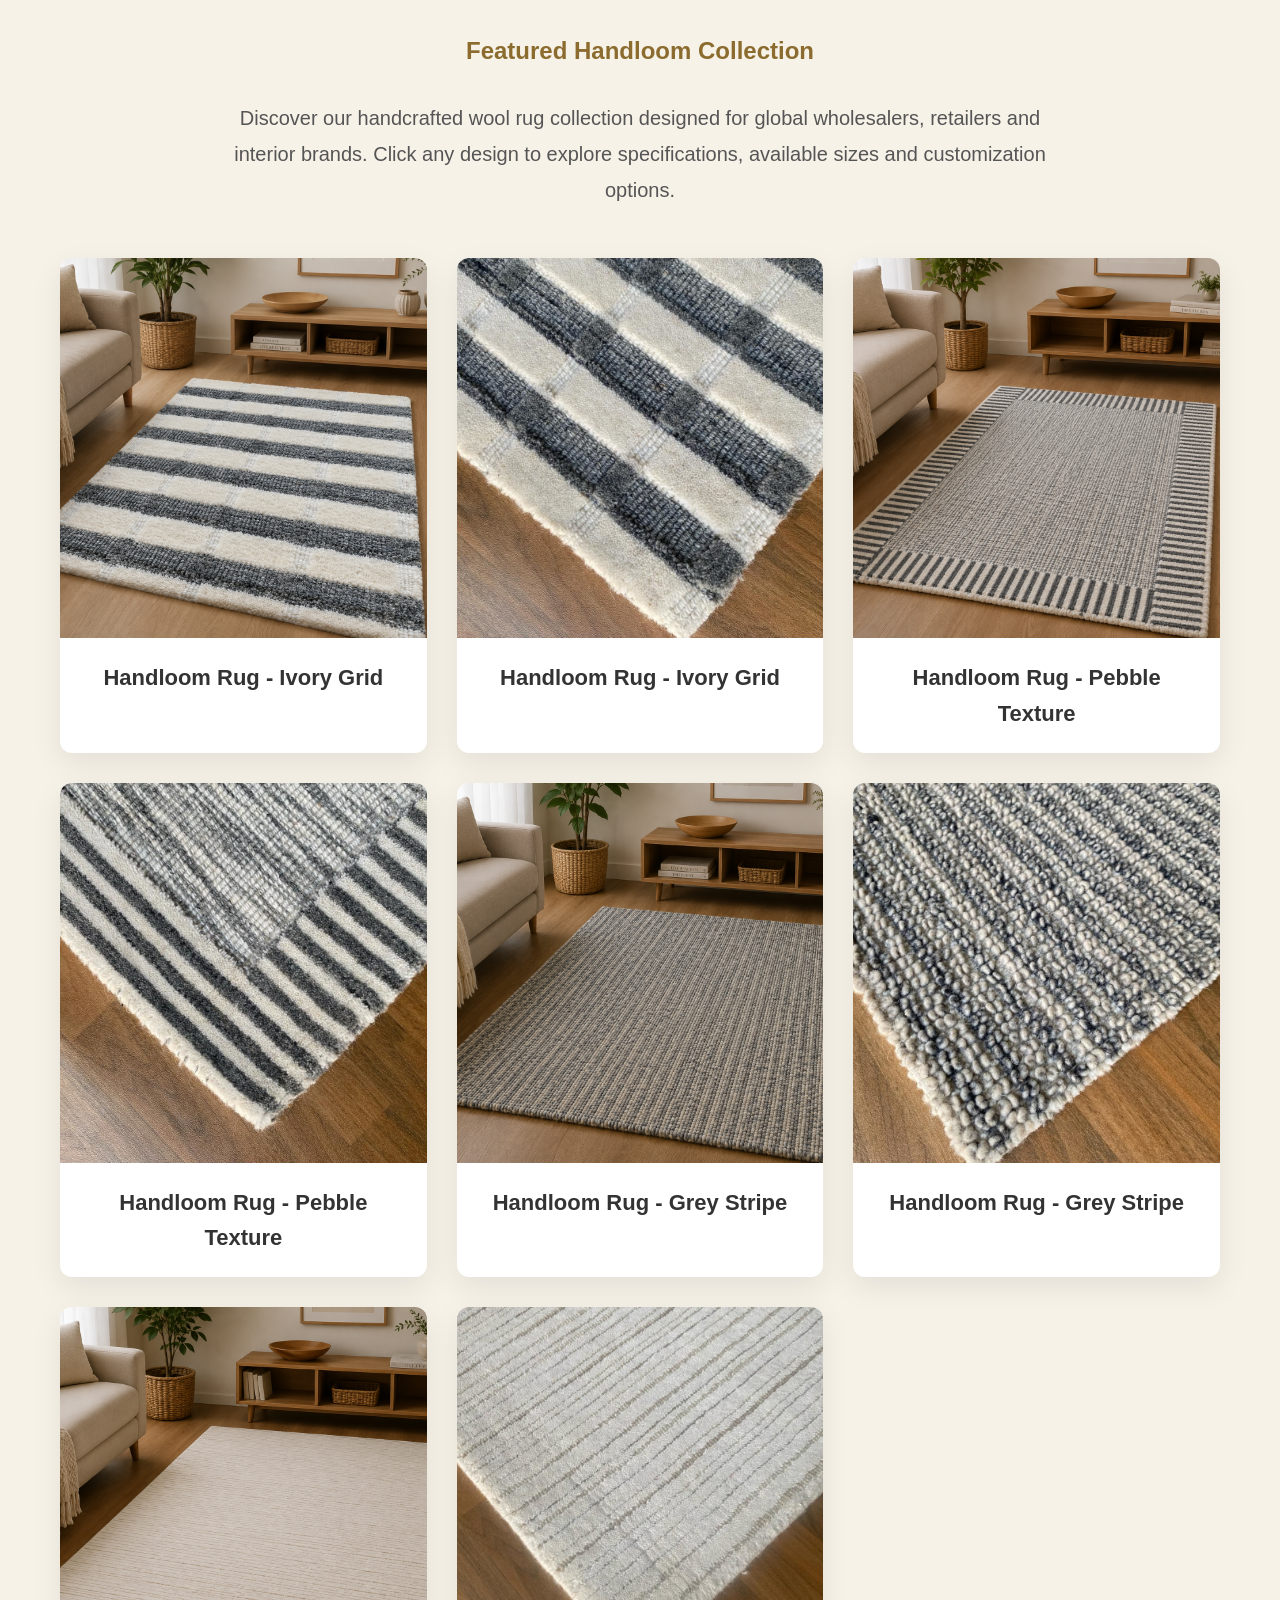
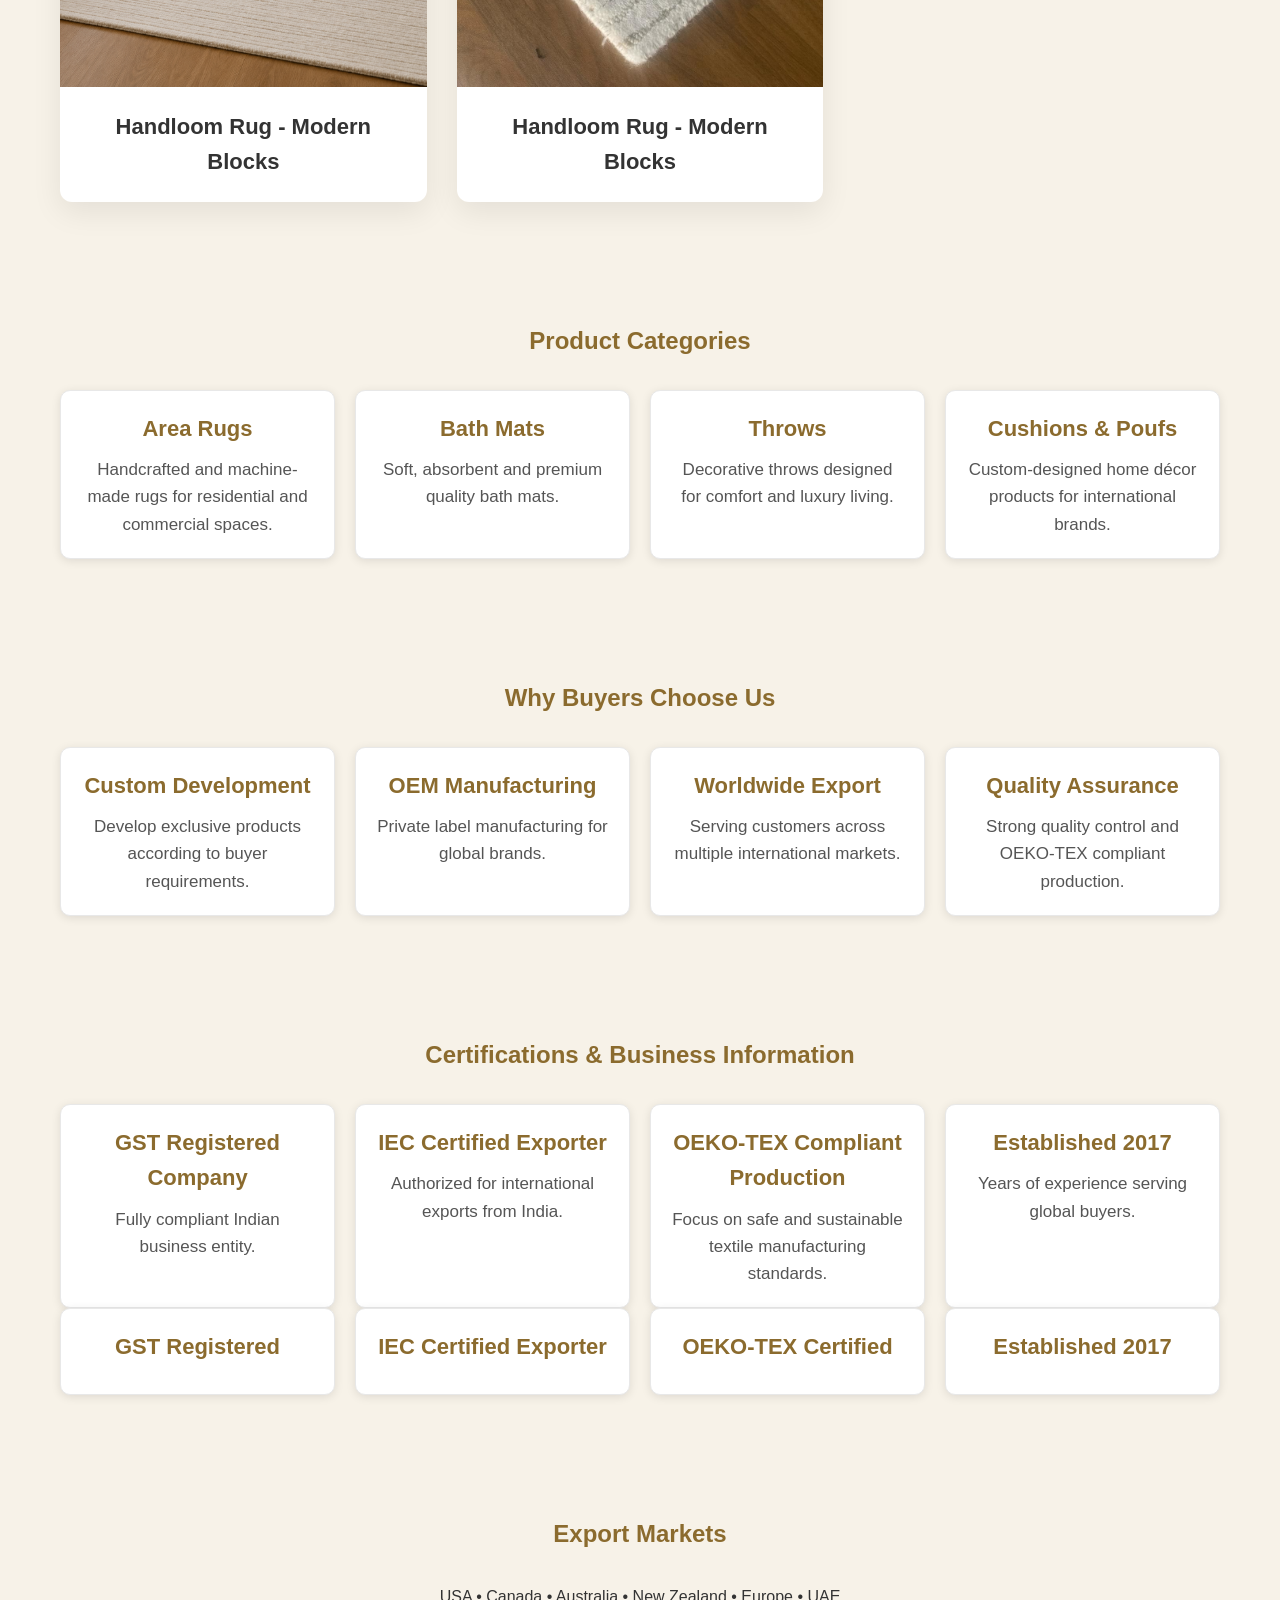
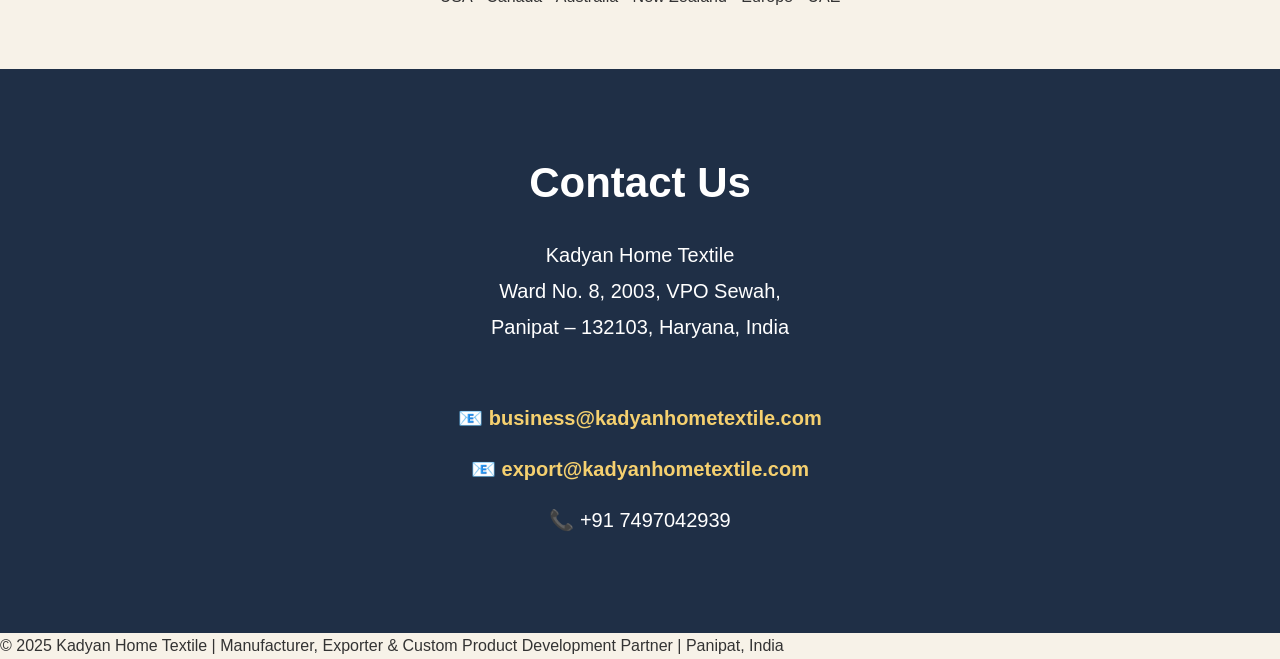
==== commit cc053ae3: "Update index.html" ====
--- a/index.html
+++ b/index.html
@@ -46,7 +46,7 @@
 
 <div class="hero-overlay">
 
-<h1>Premium Handloom Rug Manufacturer & Exporter</h1>
+<h1>Premium Home Textile Manufacturer & Exporter</h1>
 
 <p>
 Crafting luxury rugs for global brands, wholesalers and retailers with custom development, OEM manufacturing and private label production.
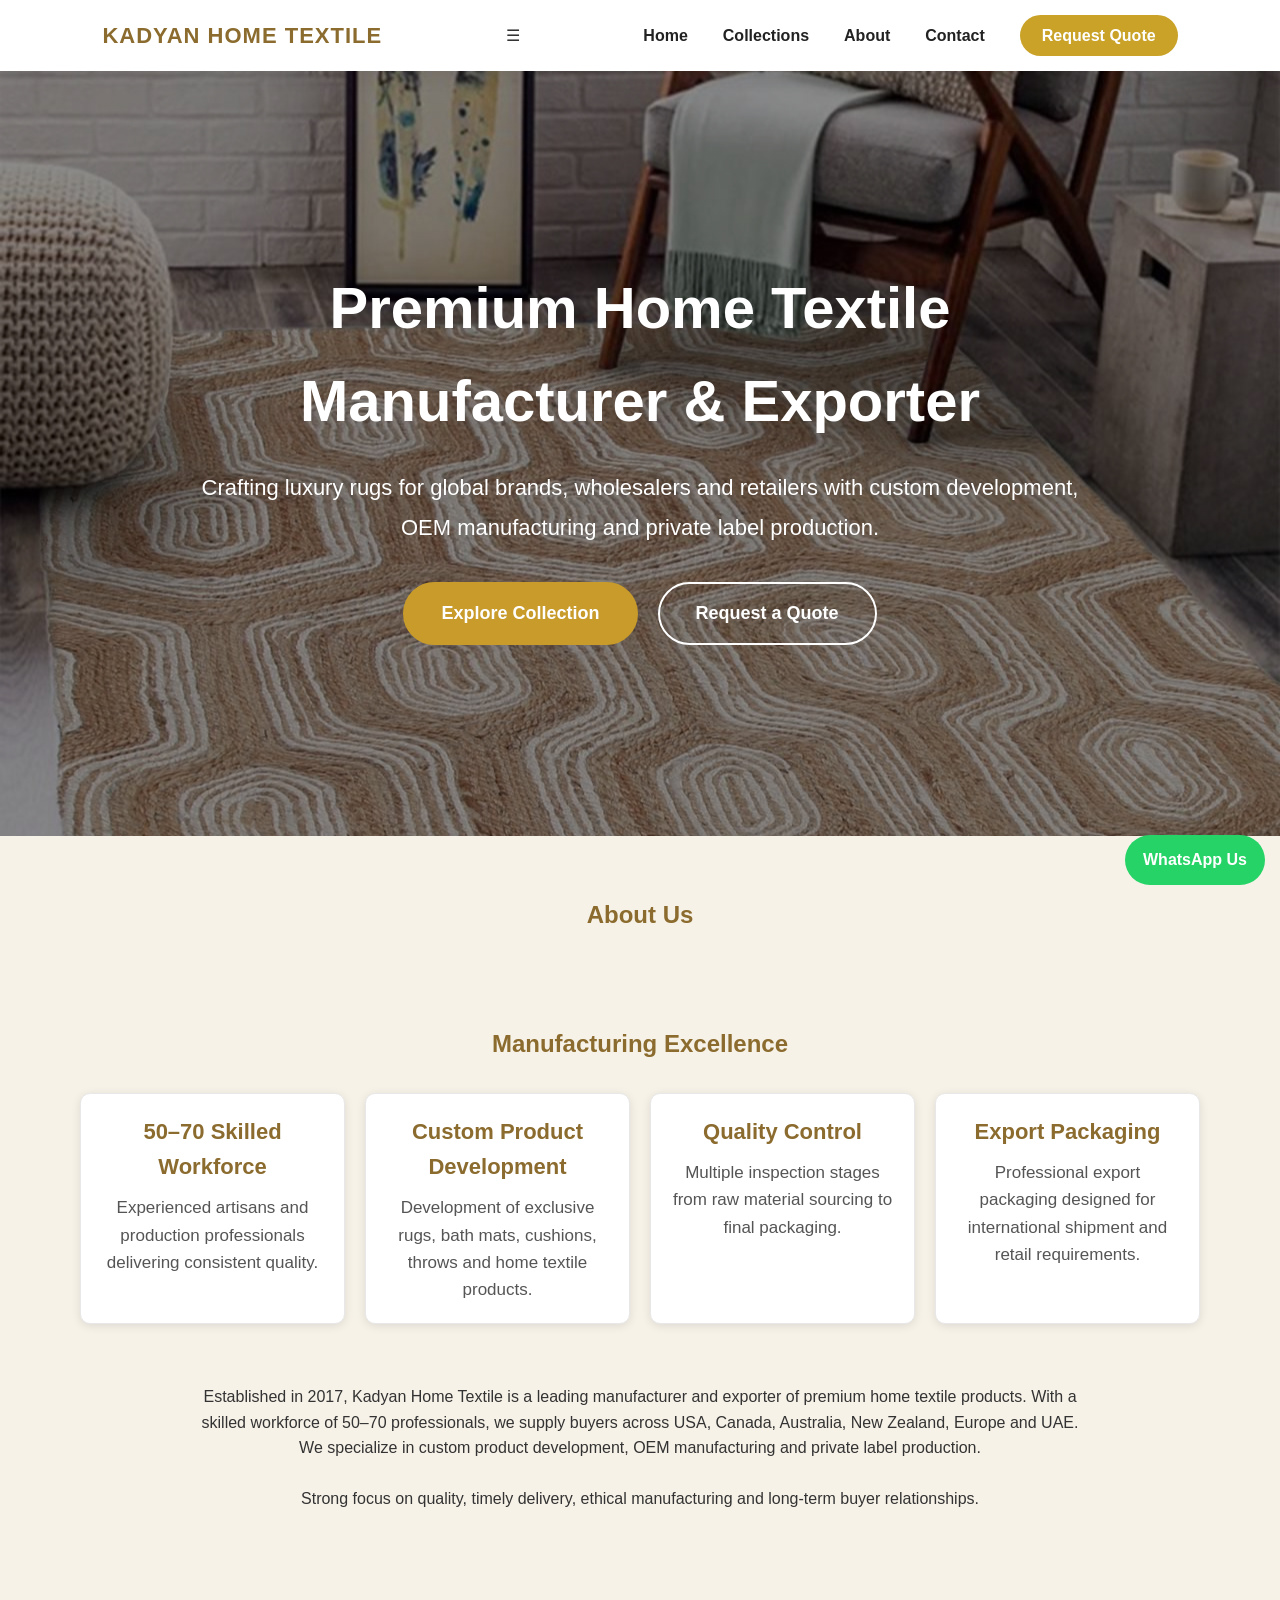
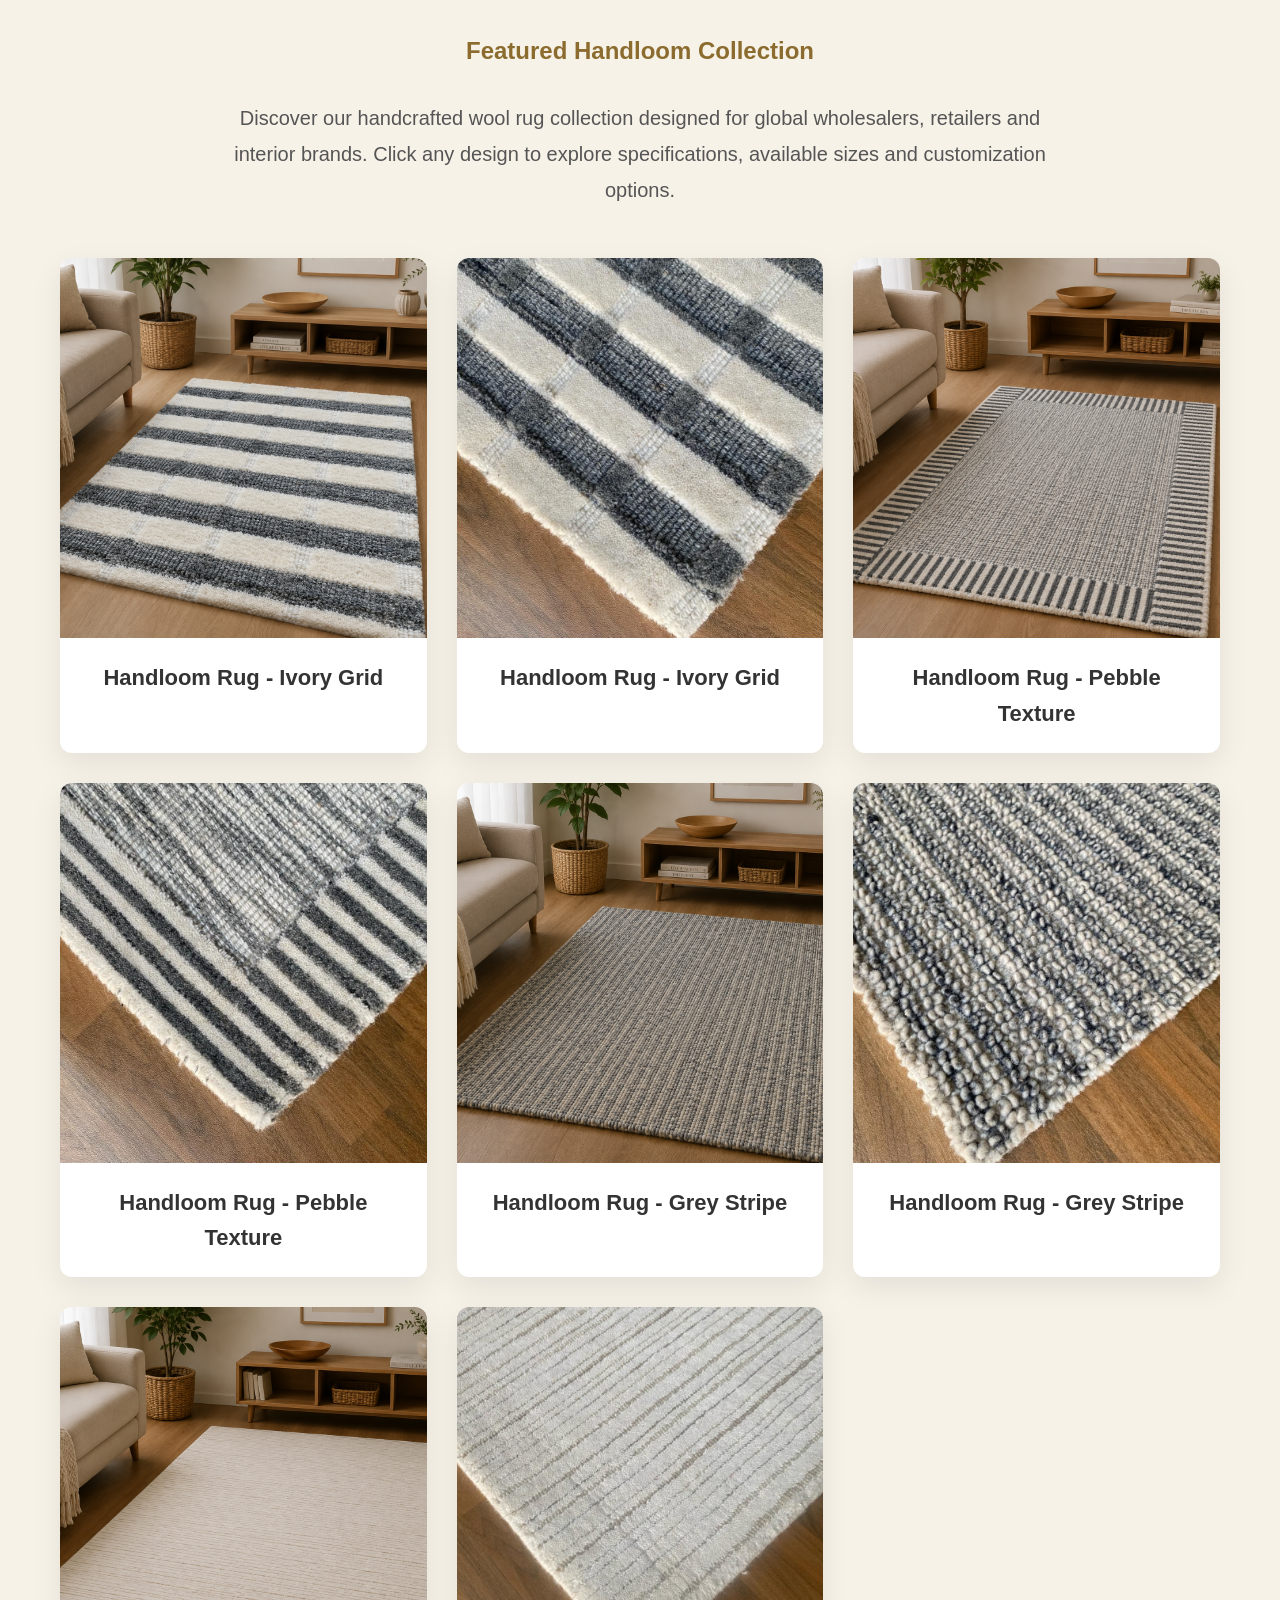
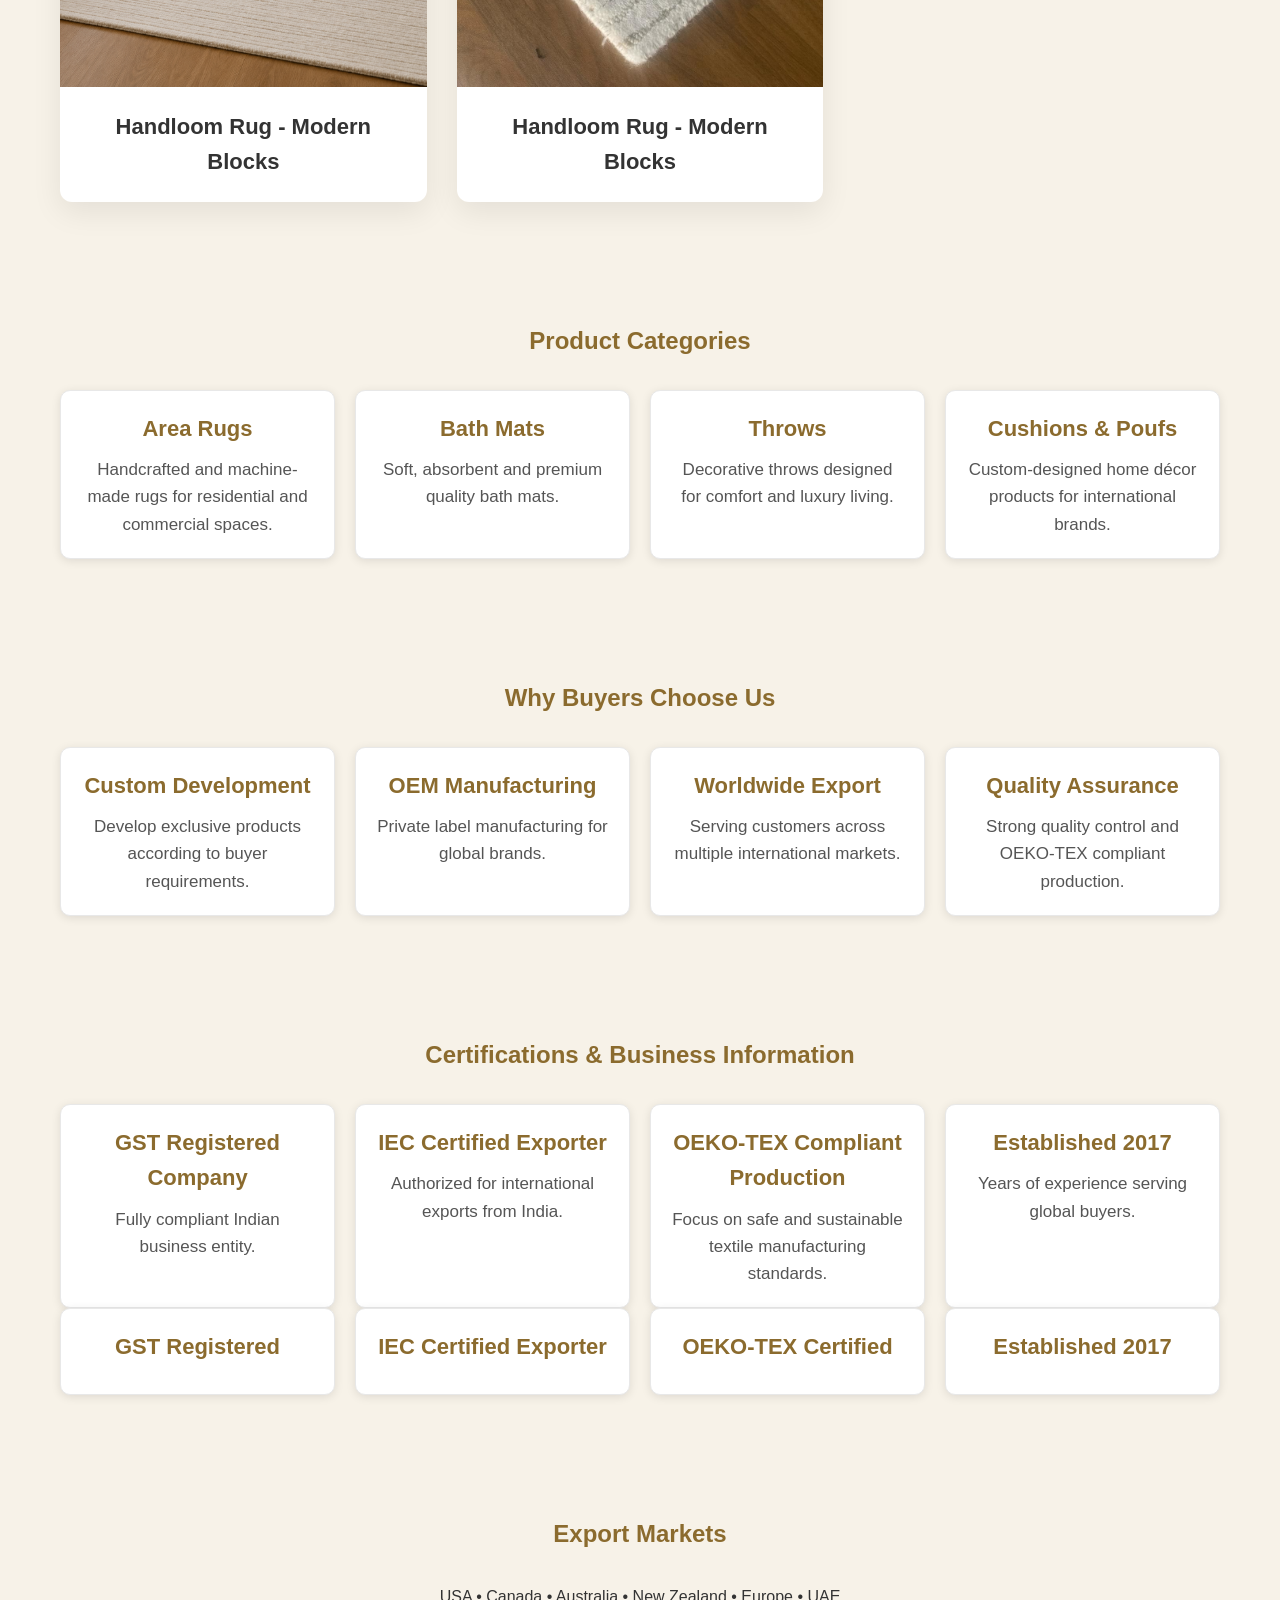
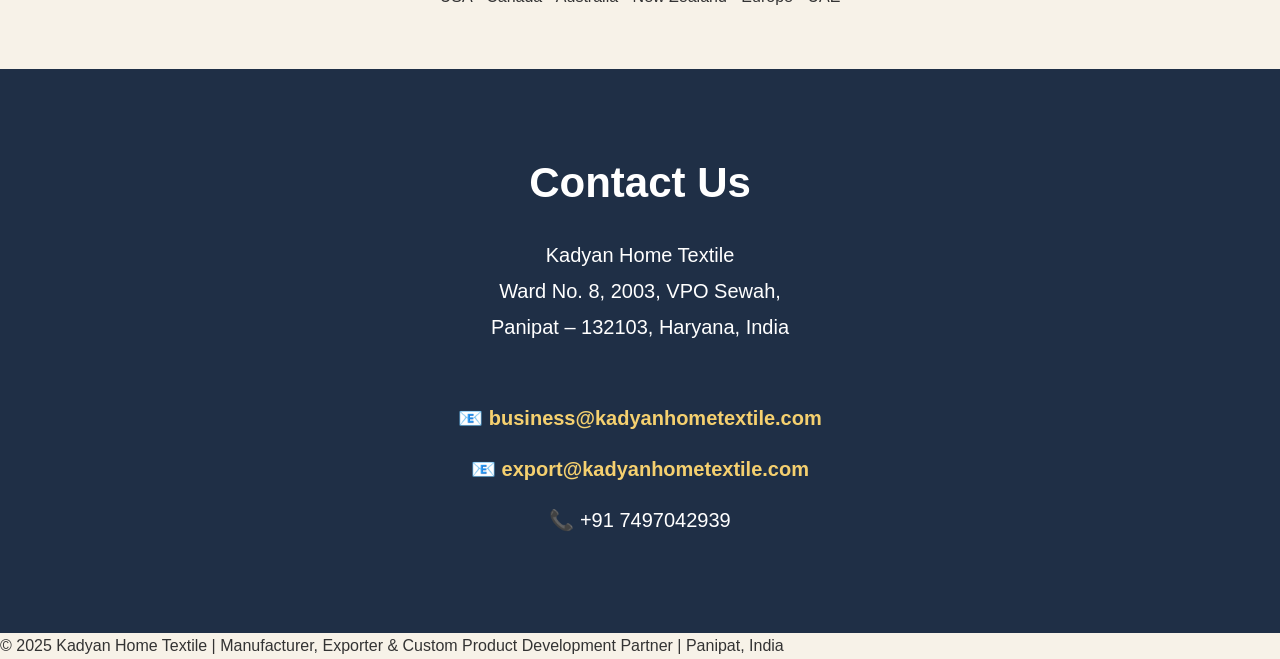
==== commit 0c157b24: "Update index.html" ====
--- a/index.html
+++ b/index.html
@@ -1,16 +1,34 @@
 <!DOCTYPE html>
 <html lang="en">
 <head>
+<!-- Google tag (gtag.js) -->
+<script async src="https://www.googletagmanager.com/gtag/js?id=G-JJEDSS2158"></script>
+<script>
+  window.dataLayer = window.dataLayer || [];
+  function gtag(){dataLayer.push(arguments);}
+  gtag('js', new Date());
+
+  gtag('config', 'G-JJEDSS2158');
+</script>
 <meta charset="UTF-8">
 <meta name="viewport" content="width=device-width, initial-scale=1.0">
 <title>Kadyan Home Textile | Premium Home Textile Manufacturer & Exporter from India</title>
 <meta name="description" content="Kadyan Home Textile is a leading manufacturer and exporter of premium handmade rugs, handloom rugs, cushions, Throws, Bathmats and home textiles from Panipat, India. Custom sizes, OEM and private label available.">
 <meta name="keywords" content="handmade rugs, handloom rugs, rug manufacturer India, rug exporter, wool rugs, custom rugs, OEM rugs, private label rugs, Panipat rugs, Kadyan Home Textile">
-
+<meta property="og:title" content="Kadyan Home Textile | Premium Home Textile Manufacturer & Exporter">
+
+<meta property="og:description" content="Premium handmade rugs, handloom rugs, Cushions, Throws and home textiles manufactured in India for global importers, wholesalers and private labels.">
+
+<meta property="og:type" content="website">
+
+<meta property="og:url" content="https://kadyanhometextile.com/">
+
+<meta property="og:image" content="https://kadyanhometextile.com/images/hero-rug.jpg">
+ 
 <link rel="stylesheet" href="css/style.css">
 
 <meta name="description" content="Kadyan Home Textile - Manufacturer, Exporter & Custom Product Development Partner from Panipat, India. Rugs, Carpets, Bath Mats, Throws, Cushions, Poufs and Home Textile Products.">
-
+<link rel="icon" type="image/png" href="images/favicon.png">
 </head>
 
 <body>
@@ -20,6 +38,10 @@
 <a href="index.html">KADYAN HOME TEXTILE</a>
 </div>
 
+<div class="menu-toggle">
+☰
+</div>
+   
 <ul class="nav-links">
 
 <li><a href="index.html">Home</a></li>
--- a/css/style.css
+++ b/css/style.css
@@ -520,3 +520,102 @@
     align-self:center;
     min-width:220px;
 }
+/* ===========================
+   Image Lightbox
+=========================== */
+
+#lightbox{
+    display:none;
+    position:fixed;
+    z-index:9999;
+    left:0;
+    top:0;
+    width:100%;
+    height:100%;
+    background:rgba(0,0,0,0.9);
+    justify-content:center;
+    align-items:center;
+}
+
+#lightbox img{
+    max-width:90%;
+    max-height:90%;
+    border-radius:8px;
+    box-shadow:0 0 25px rgba(255,255,255,0.2);
+}
+
+#close-lightbox{
+    position:absolute;
+    top:20px;
+    right:35px;
+    color:#fff;
+    font-size:50px;
+    cursor:pointer;
+    font-weight:bold;
+}
+
+.product-card img{
+    cursor:pointer;
+    transition:0.3s;
+}
+
+.product-card img:hover{
+    transform:scale(1.02);
+}
+/* ===========================
+   Mobile Responsive
+=========================== */
+
+@media (max-width:768px){
+
+    nav{
+        flex-direction:column;
+        align-items:center;
+        gap:15px;
+    }
+
+    nav ul{
+        flex-direction:column;
+        width:100%;
+        text-align:center;
+        gap:15px;
+        padding:0;
+    }
+
+    nav ul li{
+        width:100%;
+    }
+
+    .hero{
+        padding:70px 20px;
+        text-align:center;
+    }
+
+    .hero h1{
+        font-size:34px;
+        line-height:1.3;
+    }
+
+    .hero p{
+        font-size:17px;
+    }
+
+    .product-gallery{
+        grid-template-columns:1fr;
+    }
+
+    .product-gallery .product-card img{
+        height:auto;
+    }
+
+    section{
+        padding:50px 20px;
+    }
+
+    .btn{
+        width:100%;
+        display:block;
+        text-align:center;
+    }
+
+}
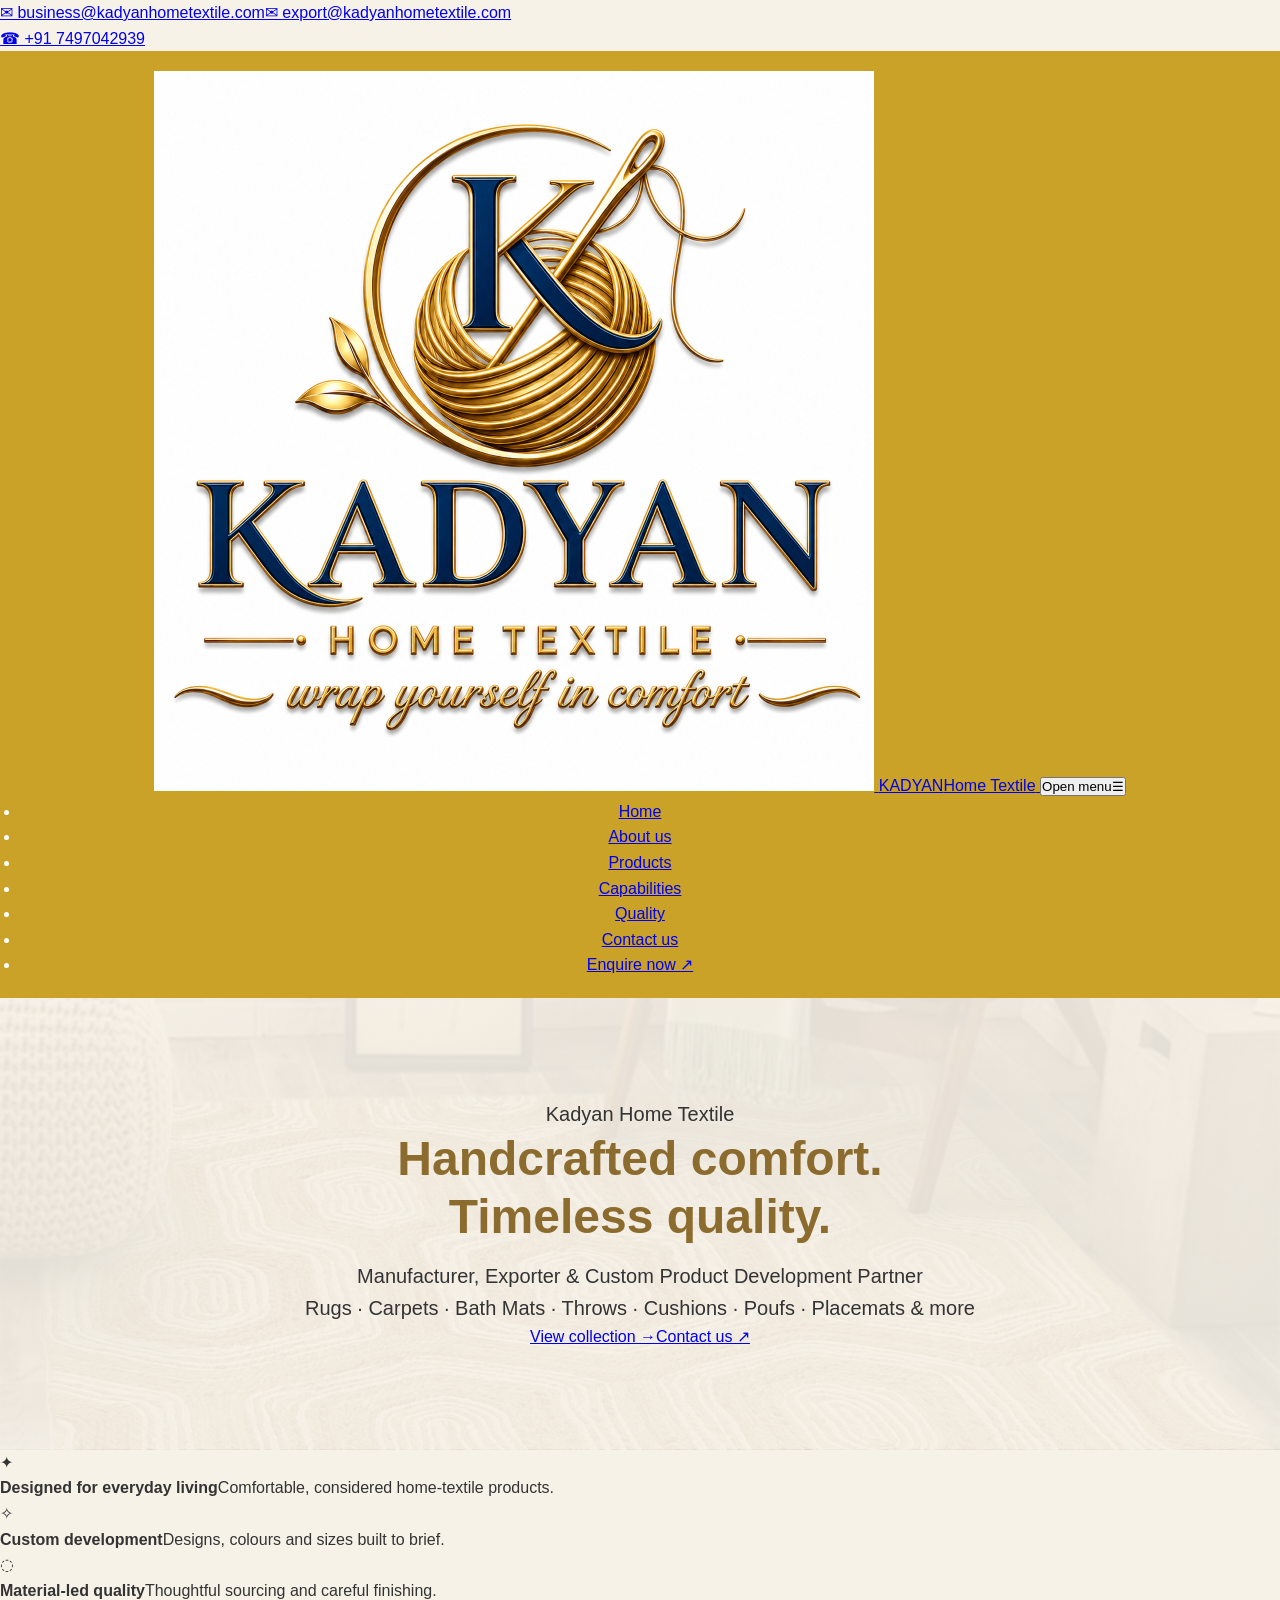
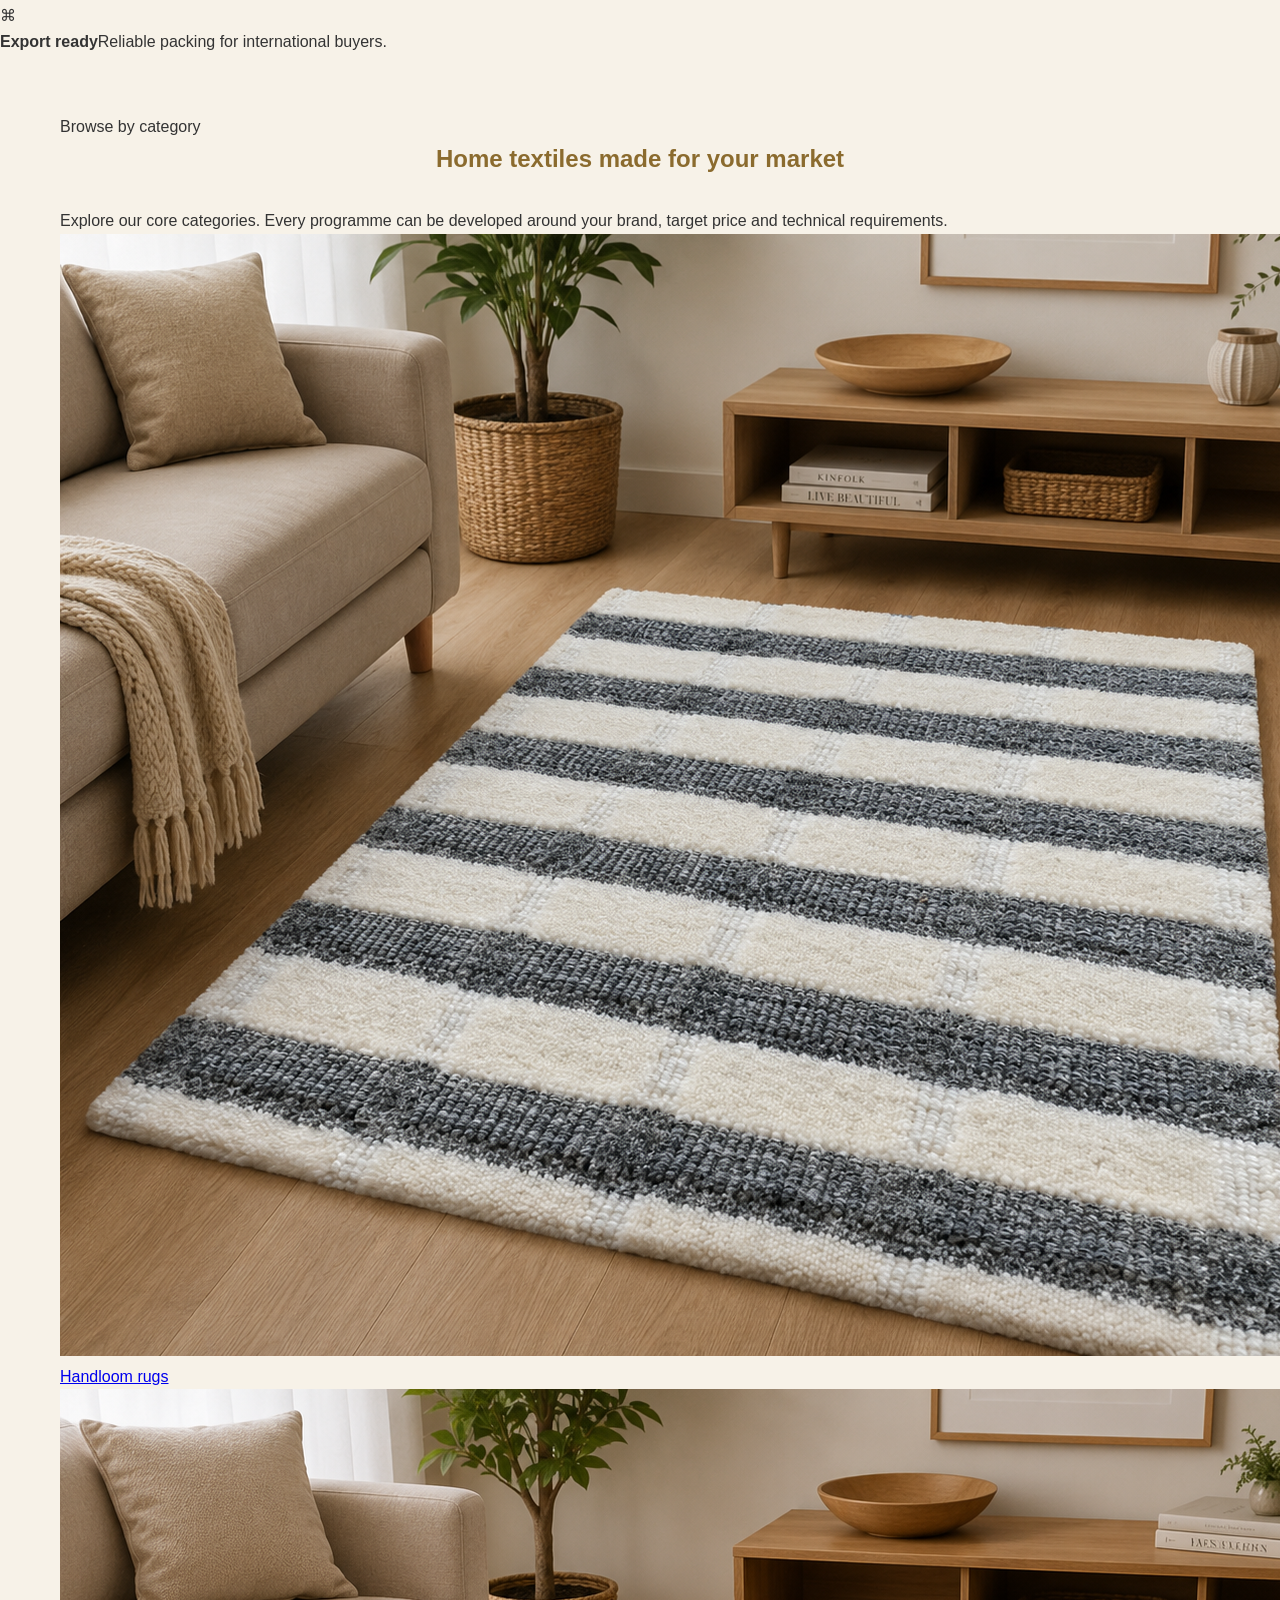
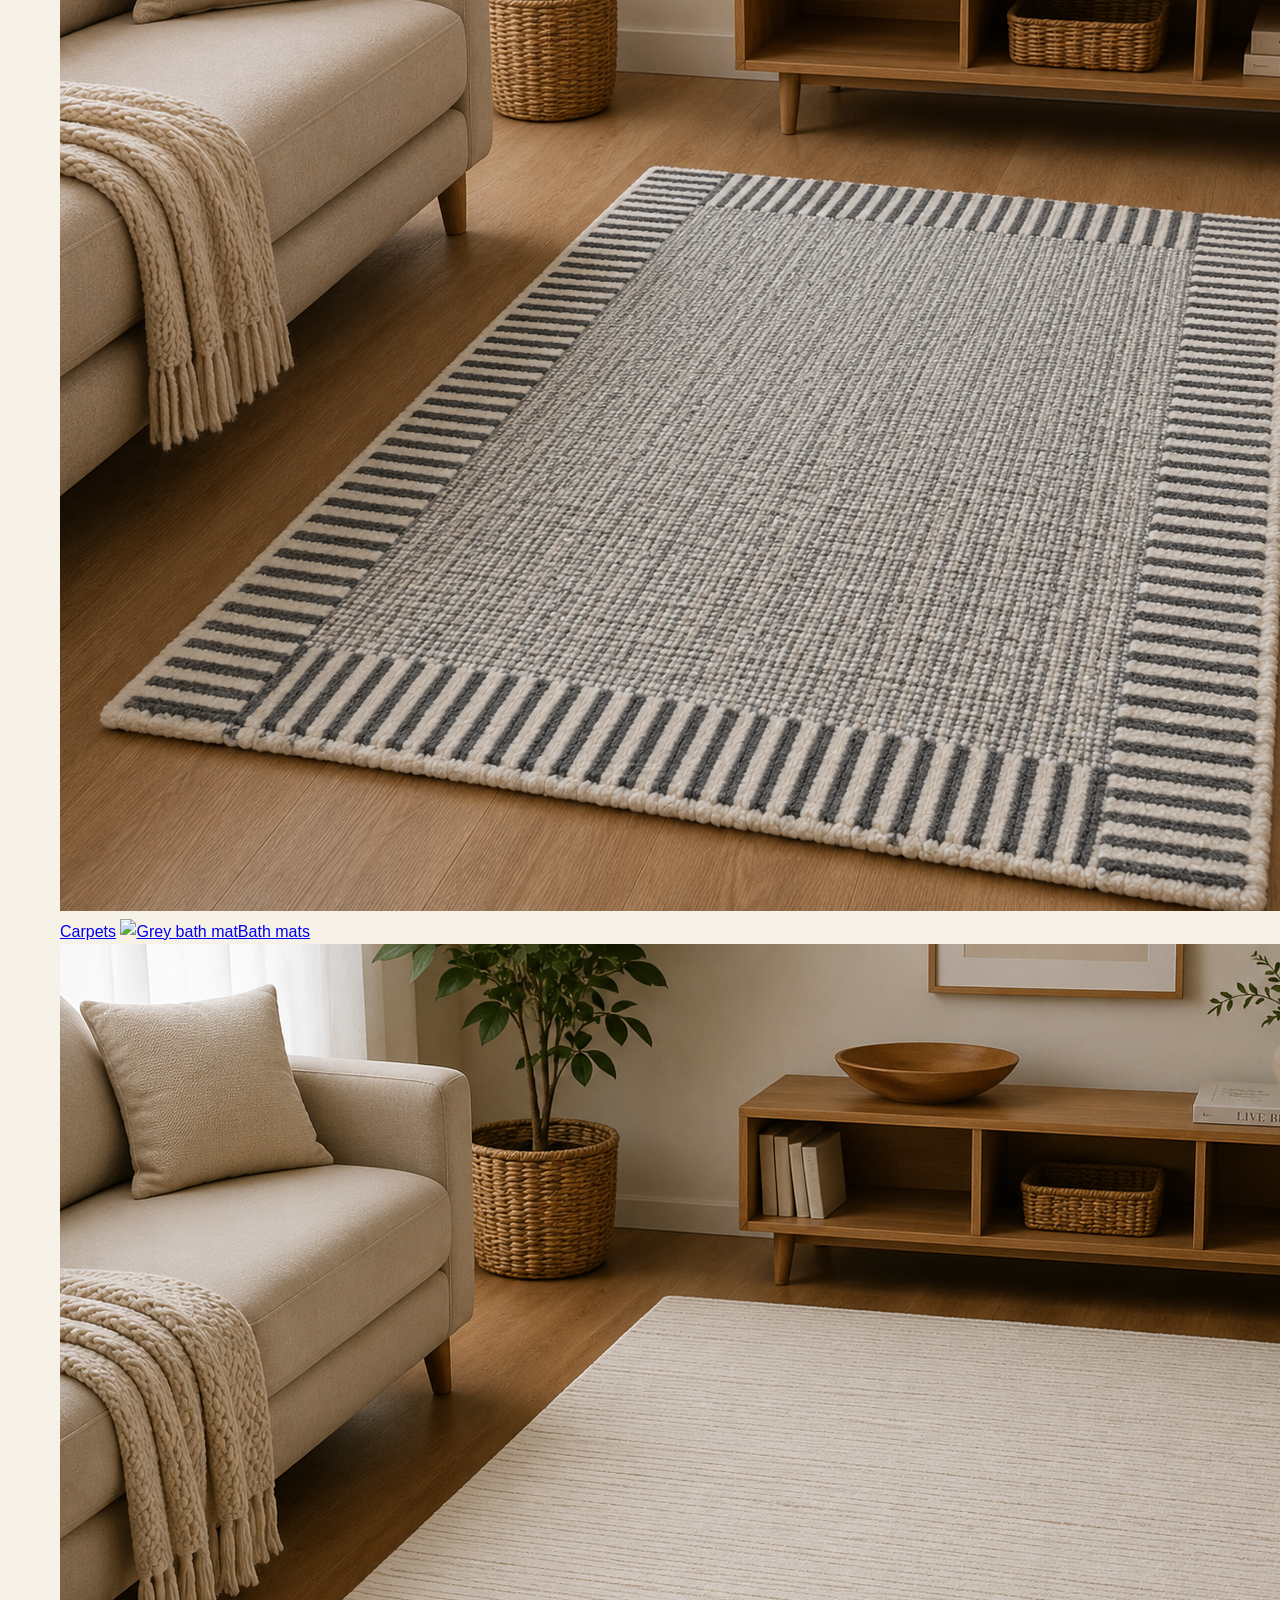
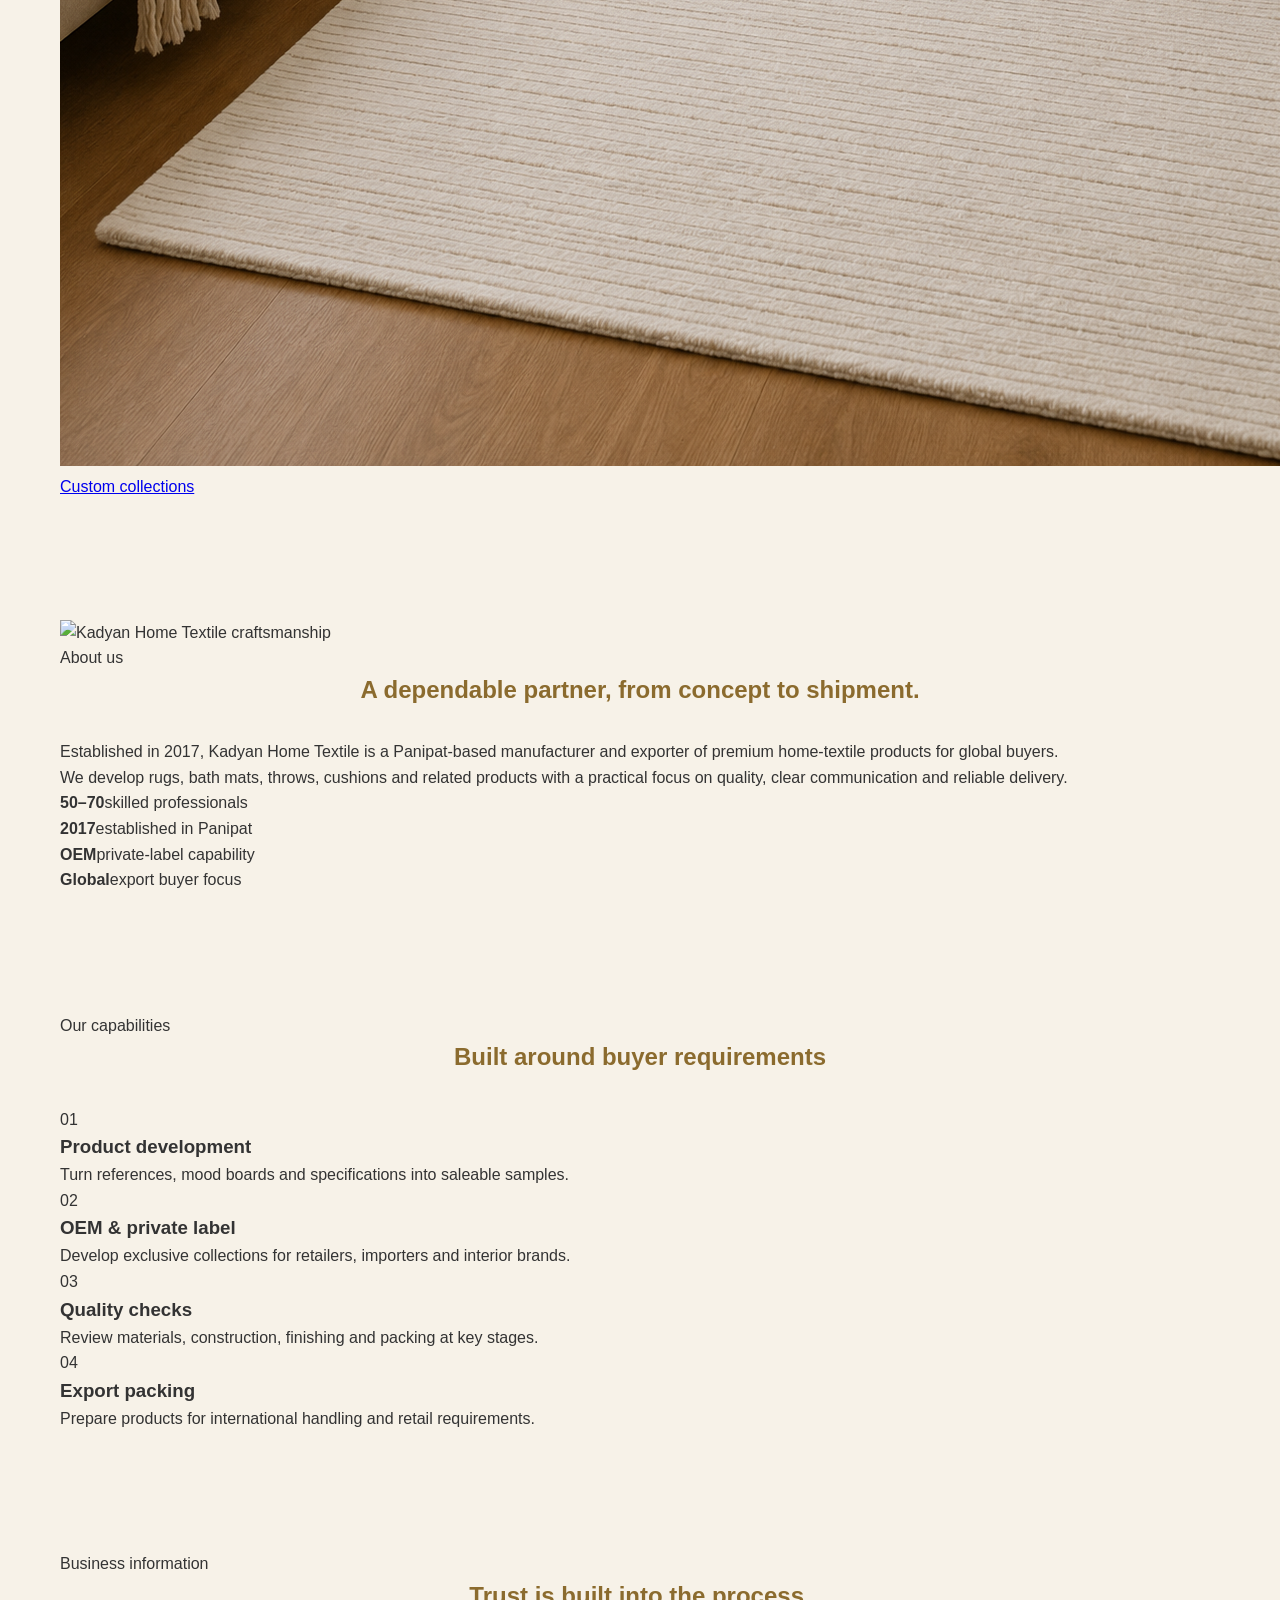
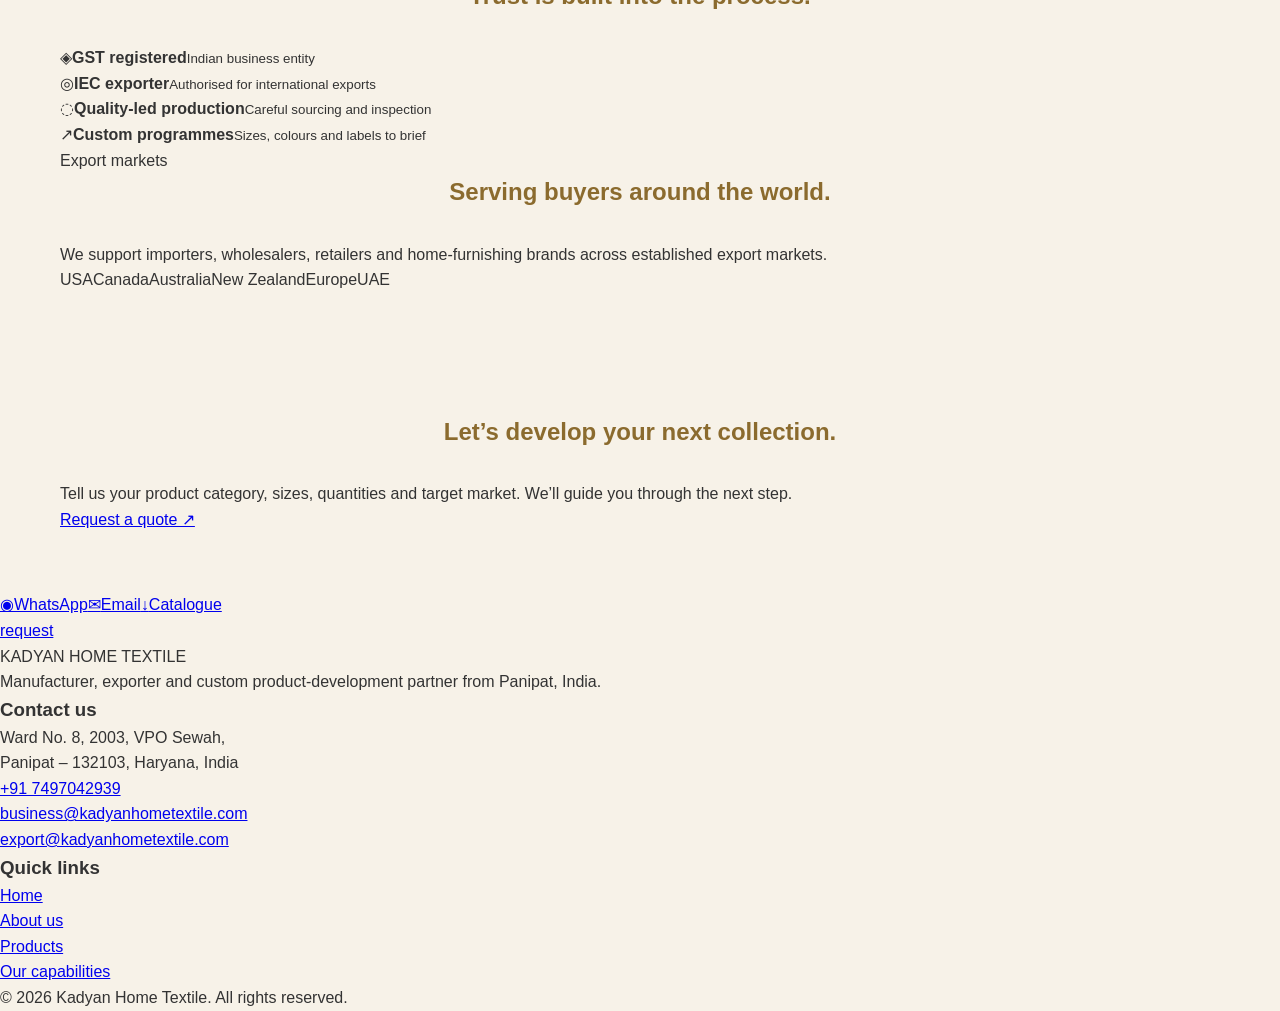
==== commit b45ac9a4: "Update index.html" ====
--- a/index.html
+++ b/index.html
@@ -1,335 +1,97 @@
-<!DOCTYPE html>
+<!doctype html>
 <html lang="en">
 <head>
-<!-- Google tag (gtag.js) -->
-<script async src="https://www.googletagmanager.com/gtag/js?id=G-JJEDSS2158"></script>
-<script>
-  window.dataLayer = window.dataLayer || [];
-  function gtag(){dataLayer.push(arguments);}
-  gtag('js', new Date());
+  <meta charset="utf-8">
+  <meta name="viewport" content="width=device-width, initial-scale=1">
+  <title>Kadyan Home Textile | Custom Home Textile Manufacturer & Exporter</title>
+  <meta name="description" content="Kadyan Home Textile is a Panipat-based manufacturer and exporter of custom rugs, bath mats, throws, cushions and private-label home textiles.">
+  <link rel="canonical" href="https://kadyanhometextile.com/">
+  <link rel="preconnect" href="https://fonts.googleapis.com">
+  <link rel="preconnect" href="https://fonts.gstatic.com" crossorigin>
+  <link href="https://fonts.googleapis.com/css2?family=Manrope:wght@400;500;600;700;800&family=Playfair+Display:wght@500;600&display=swap" rel="stylesheet">
+  <link rel="stylesheet" href="css/style.css">
+  <script type="application/ld+json">
+  {"@context":"https://schema.org","@type":"Organization","name":"Kadyan Home Textile","url":"https://kadyanhometextile.com/","email":"business@kadyanhometextile.com","telephone":"+91-7497042939","address":{"@type":"PostalAddress","streetAddress":"Ward No. 8, 2003, VPO Sewah","addressLocality":"Panipat","addressRegion":"Haryana","postalCode":"132103","addressCountry":"IN"}}
+  </script>
+</head>
+<body>
+  <div class="topbar">
+    <div class="container topbar-inner">
+      <div class="topbar-group"><a href="mailto:business@kadyanhometextile.com">✉ business@kadyanhometextile.com</a><a href="mailto:export@kadyanhometextile.com">✉ export@kadyanhometextile.com</a></div>
+      <a href="tel:+917497042939">☎ +91 7497042939</a>
+    </div>
+  </div>
+  <header class="site-header">
+    <div class="container nav-shell">
+      <a class="brand" href="index.html" aria-label="Kadyan Home Textile home">
+        <img src="images/logo.png" alt="Kadyan Home Textile logo">
+        <span><span class="brand-name">KADYAN</span><span class="brand-tagline">Home Textile</span></span>
+      </a>
+      <button class="nav-toggle" type="button" aria-expanded="false" aria-controls="primary-navigation"><span class="sr-only">Open menu</span>☰</button>
+      <ul class="nav-list" id="primary-navigation">
+        <li><a href="index.html" aria-current="page">Home</a></li>
+        <li><a href="#about">About us</a></li>
+        <li><a href="collection.html">Products</a></li>
+        <li><a href="#capabilities">Capabilities</a></li>
+        <li><a href="#quality">Quality</a></li>
+        <li><a href="#contact">Contact us</a></li>
+        <li><a class="button button-small" href="https://wa.me/917497042939?text=Hello%20Kadyan%20Home%20Textile%2C%20I%20would%20like%20to%20discuss%20a%20product%20enquiry." target="_blank" rel="noopener">Enquire now ↗</a></li>
+      </ul>
+    </div>
+  </header>
 
-  gtag('config', 'G-JJEDSS2158');
-</script>
-<meta charset="UTF-8">
-<meta name="viewport" content="width=device-width, initial-scale=1.0">
-<title>Kadyan Home Textile | Premium Home Textile Manufacturer & Exporter from India</title>
-<meta name="description" content="Kadyan Home Textile is a leading manufacturer and exporter of premium handmade rugs, handloom rugs, cushions, Throws, Bathmats and home textiles from Panipat, India. Custom sizes, OEM and private label available.">
-<meta name="keywords" content="handmade rugs, handloom rugs, rug manufacturer India, rug exporter, wool rugs, custom rugs, OEM rugs, private label rugs, Panipat rugs, Kadyan Home Textile">
-<meta property="og:title" content="Kadyan Home Textile | Premium Home Textile Manufacturer & Exporter">
+  <main>
+    <section class="hero">
+      <div class="container"><div class="hero-content">
+        <p class="eyebrow">Kadyan Home Textile</p>
+        <h1>Handcrafted <strong>comfort.</strong><br>Timeless <strong>quality.</strong></h1>
+        <p class="hero-subtitle">Manufacturer, Exporter &amp; Custom Product Development Partner</p>
+        <p class="hero-products">Rugs · Carpets · Bath Mats · Throws · Cushions · Poufs · Placemats &amp; more</p>
+        <div class="button-row"><a class="button" href="collection.html">View collection →</a><a class="button button-light" href="#contact">Contact us <span aria-hidden="true">↗</span></a></div>
+      </div></div>
+    </section>
 
-<meta property="og:description" content="Premium handmade rugs, handloom rugs, Cushions, Throws and home textiles manufactured in India for global importers, wholesalers and private labels.">
+    <section class="principles" aria-label="Our approach"><div class="container principles-grid">
+      <div class="principle"><span class="principle-icon">✦</span><div><strong>Designed for everyday living</strong><span>Comfortable, considered home-textile products.</span></div></div>
+      <div class="principle"><span class="principle-icon">✧</span><div><strong>Custom development</strong><span>Designs, colours and sizes built to brief.</span></div></div>
+      <div class="principle"><span class="principle-icon">◌</span><div><strong>Material-led quality</strong><span>Thoughtful sourcing and careful finishing.</span></div></div>
+      <div class="principle"><span class="principle-icon">⌘</span><div><strong>Export ready</strong><span>Reliable packing for international buyers.</span></div></div>
+    </div></section>
 
-<meta property="og:type" content="website">
+    <section class="section"><div class="container">
+      <div class="section-heading"><p class="eyebrow">Browse by category</p><h2>Home textiles made for your market</h2><p>Explore our core categories. Every programme can be developed around your brand, target price and technical requirements.</p></div>
+      <div class="category-grid">
+        <a class="category-card" href="collection.html"><img src="images/handloom-rug-1-room.png" alt="Handloom rug in a styled interior"><span>Handloom rugs</span></a>
+        <a class="category-card" href="collection.html"><img src="images/handloom-rug-2-room.png" alt="Textured rug close-up"><span>Carpets</span></a>
+        <a class="category-card" href="collection.html"><img src="images/bath-mat.jpeg" alt="Grey bath mat"><span>Bath mats</span></a>
+        <a class="category-card" href="collection.html"><img src="images/handloom-rug-4-room.png" alt="Modern handloom rug"><span>Custom collections</span></a>
+      </div>
+    </div></section>
 
-<meta property="og:url" content="https://kadyanhometextile.com/">
+    <section class="section section-alt" id="about"><div class="container about-layout">
+      <div class="about-image"><img src="images/craftsmanship.jpeg" alt="Kadyan Home Textile craftsmanship"></div>
+      <div class="content-copy"><p class="eyebrow">About us</p><h2>A dependable partner, from concept to shipment.</h2>
+        <p>Established in 2017, Kadyan Home Textile is a Panipat-based manufacturer and exporter of premium home-textile products for global buyers.</p>
+        <p>We develop rugs, bath mats, throws, cushions and related products with a practical focus on quality, clear communication and reliable delivery.</p>
+        <div class="facts"><div class="fact"><strong>50–70</strong><span>skilled professionals</span></div><div class="fact"><strong>2017</strong><span>established in Panipat</span></div><div class="fact"><strong>OEM</strong><span>private-label capability</span></div><div class="fact"><strong>Global</strong><span>export buyer focus</span></div></div>
+      </div>
+    </div></section>
 
-<meta property="og:image" content="https://kadyanhometextile.com/images/hero-rug.jpg">
- 
-<link rel="stylesheet" href="css/style.css">
+    <section class="section" id="capabilities"><div class="container">
+      <div class="section-heading"><p class="eyebrow">Our capabilities</p><h2>Built around buyer requirements</h2></div>
+      <div class="capability-grid"><article class="capability"><span class="capability-number">01</span><h3>Product development</h3><p>Turn references, mood boards and specifications into saleable samples.</p></article><article class="capability"><span class="capability-number">02</span><h3>OEM &amp; private label</h3><p>Develop exclusive collections for retailers, importers and interior brands.</p></article><article class="capability"><span class="capability-number">03</span><h3>Quality checks</h3><p>Review materials, construction, finishing and packing at key stages.</p></article><article class="capability"><span class="capability-number">04</span><h3>Export packing</h3><p>Prepare products for international handling and retail requirements.</p></article></div>
+    </div></section>
 
-<meta name="description" content="Kadyan Home Textile - Manufacturer, Exporter & Custom Product Development Partner from Panipat, India. Rugs, Carpets, Bath Mats, Throws, Cushions, Poufs and Home Textile Products.">
-<link rel="icon" type="image/png" href="images/favicon.png">
-</head>
+    <section class="section section-alt" id="quality"><div class="container trust-grid">
+      <div><p class="eyebrow">Business information</p><h2>Trust is built into the process.</h2><div class="trust-list"><article class="trust-item"><span>◈</span><strong>GST registered</strong><small>Indian business entity</small></article><article class="trust-item"><span>◎</span><strong>IEC exporter</strong><small>Authorised for international exports</small></article><article class="trust-item"><span>◌</span><strong>Quality-led production</strong><small>Careful sourcing and inspection</small></article><article class="trust-item"><span>↗</span><strong>Custom programmes</strong><small>Sizes, colours and labels to brief</small></article></div></div>
+      <div><p class="eyebrow">Export markets</p><h2>Serving buyers around the world.</h2><p>We support importers, wholesalers, retailers and home-furnishing brands across established export markets.</p><div class="market-tags"><span>USA</span><span>Canada</span><span>Australia</span><span>New Zealand</span><span>Europe</span><span>UAE</span></div></div>
+    </div></section>
 
-<body>
- <nav class="navbar">
+    <section class="section"><div class="container cta-panel"><div><h2>Let’s develop your next collection.</h2><p>Tell us your product category, sizes, quantities and target market. We’ll guide you through the next step.</p></div><a class="button" href="https://wa.me/917497042939?text=Hello%20Kadyan%20Home%20Textile%2C%20I%20would%20like%20to%20request%20a%20catalogue%20or%20quote." target="_blank" rel="noopener">Request a quote ↗</a></div></section>
+  </main>
 
-<div class="nav-logo">
-<a href="index.html">KADYAN HOME TEXTILE</a>
-</div>
-
-<div class="menu-toggle">
-☰
-</div>
-   
-<ul class="nav-links">
-
-<li><a href="index.html">Home</a></li>
-
-<li><a href="collection.html">Collections</a></li>
-
-<li><a href="#about">About</a></li>
-
-<li><a href="#contact">Contact</a></li>
-
-<li>
-<a class="quote-btn"
-href="https://wa.me/917497042939"
-target="_blank">
-Request Quote
-</a>
-</li>
-
-</ul>
-
-</nav>
-
-<section class="hero-banner">
-
-<div class="hero-overlay">
-
-<h1>Premium Home Textile Manufacturer & Exporter</h1>
-
-<p>
-Crafting luxury rugs for global brands, wholesalers and retailers with custom development, OEM manufacturing and private label production.
-</p>
-
-<div class="hero-buttons">
-
-<a href="collection.html" class="btn">
-Explore Collection
-</a>
-
-<a href="#contact" class="btn btn-outline">
-Request a Quote
-</a>
-
-</div>
-
-</div>
-
-</section>
-
-<section class="section" id="about">
-<h2>About Us</h2>
-<section class="section">
-<h2>Manufacturing Excellence</h2>
-
-<div class="features">
-
-<div class="feature">
-<h3>50–70 Skilled Workforce</h3>
-<p>Experienced artisans and production professionals delivering consistent quality.</p>
-</div>
-
-<div class="feature">
-<h3>Custom Product Development</h3>
-<p>Development of exclusive rugs, bath mats, cushions, throws and home textile products.</p>
-</div>
-
-<div class="feature">
-<h3>Quality Control</h3>
-<p>Multiple inspection stages from raw material sourcing to final packaging.</p>
-</div>
-
-<div class="feature">
-<h3>Export Packaging</h3>
-<p>Professional export packaging designed for international shipment and retail requirements.</p>
-</div>
-
-</div>
-
-</section>
-<p style="text-align:center; max-width:900px; margin:auto;">
-Established in 2017, Kadyan Home Textile is a leading manufacturer and exporter
-of premium home textile products. With a skilled workforce of 50–70 professionals,
-we supply buyers across USA, Canada, Australia, New Zealand, Europe and UAE.
-We specialize in custom product development, OEM manufacturing and private label production. <br><br>
-
-Strong focus on quality, timely delivery,
-ethical manufacturing and long-term buyer relationships.
-</p>
-</section>
-
-<section class="section" id="products">
-<h2>Featured Handloom Collection</h2>
-
-<p class="section-intro">
-Discover our handcrafted wool rug collection designed for global wholesalers, retailers and interior brands. Click any design to explore specifications, available sizes and customization options.
-</p>
-
-<div class="products">
-
-<div class="product-card">
-<a href="handloom-rug-ivory-grid.html">
-    <img src="images/handloom-rug-1-room.png" alt="Handloom Rug - Ivory Grid">
-    <h3>Handloom Rug - Ivory Grid</h3>
-</a>
-</div>
-
-<div class="product-card">
-<a href="handloom-rug-ivory-grid.html">
-<img src="images/handloom-rug-1-corner.jpg" alt="Handloom Rug - Ivory Grid Corner View">
-<h3>Handloom Rug - Ivory Grid</h3>
-</a>
-</div>
-
-<div class="product-card">
-<a href="handloom-rug-pebble.html">
-<img src="images/handloom-rug-2-room.png" alt="Handloom Rug - Pebble Texture Room View">
-<h3>Handloom Rug - Pebble Texture</h3>
-</a>
-</div>
-
-<div class="product-card">
-<a href="handloom-rug-pebble.html">
-<img src="images/handloom-rug-2-corner.jpg" alt="Handloom Rug - Pebble Texture Corner View">
-<h3>Handloom Rug - Pebble Texture</h3>
-</a>
-</div>
-
-<div class="product-card">
-<a href="handloom-rug-grey-stripe.html">
-<img src="images/handloom-rug-3-room.png" alt="Handloom Rug - Grey Stripe Room View">
-<h3>Handloom Rug - Grey Stripe</h3>
-</a>
-</div>
-
-<div class="product-card">
-<a href="handloom-rug-grey-stripe.html">
-<img src="images/handloom-rug-3-corner.jpg" alt="Handloom Rug - Grey Stripe Corner View">
-<h3>Handloom Rug - Grey Stripe</h3>
-</a>
-</div>
-
-<div class="product-card">
-<a href="handloom-rug-modern-blocks.html">
-<img src="images/handloom-rug-4-room.png" alt="Handloom Rug - Modern Blocks Room View">
-<h3>Handloom Rug - Modern Blocks</h3>
-</a>
-</div>
-
-<div class="product-card">
-<a href="handloom-rug-modern-blocks.html">
-<img src="images/handloom-rug-4-corner.jpg" alt="Handloom Rug - Modern Blocks Corner View">
-<h3>Handloom Rug - Modern Blocks</h3>
-</a>
-</div>
-
-</div>
-</section>
-<section class="section">
-
-<h2>Product Categories</h2>
-
-<div class="features">
-
-<div class="feature">
-<h3>Area Rugs</h3>
-<p>Handcrafted and machine-made rugs for residential and commercial spaces.</p>
-</div>
-
-<div class="feature">
-<h3>Bath Mats</h3>
-<p>Soft, absorbent and premium quality bath mats.</p>
-</div>
-
-<div class="feature">
-<h3>Throws</h3>
-<p>Decorative throws designed for comfort and luxury living.</p>
-</div>
-
-<div class="feature">
-<h3>Cushions & Poufs</h3>
-<p>Custom-designed home décor products for international brands.</p>
-</div>
-
-</div>
-
-</section>
-<section class="section">
-<h2>Why Buyers Choose Us</h2>
-
-<div class="features">
-
-<div class="feature">
-<h3>Custom Development</h3>
-<p>Develop exclusive products according to buyer requirements.</p>
-</div>
-
-<div class="feature">
-<h3>OEM Manufacturing</h3>
-<p>Private label manufacturing for global brands.</p>
-</div>
-
-<div class="feature">
-<h3>Worldwide Export</h3>
-<p>Serving customers across multiple international markets.</p>
-</div>
-
-<div class="feature">
-<h3>Quality Assurance</h3>
-<p>Strong quality control and OEKO-TEX compliant production.</p>
-</div>
-
-</div>
-</section>
-
-<section class="section">
-<h2>Certifications & Business Information</h2>  <div class="features">  <div class="feature"> <h3>GST Registered Company</h3> <p>Fully compliant Indian business entity.</p> </div>  <div class="feature"> <h3>IEC Certified Exporter</h3> <p>Authorized for international exports from India.</p> </div>  <div class="feature"> <h3>OEKO-TEX Compliant Production</h3> <p>Focus on safe and sustainable textile manufacturing standards.</p> </div>  <div class="feature"> <h3>Established 2017</h3> <p>Years of experience serving global buyers.</p> </div>  </div>
-
-<div class="features">
-
-<div class="feature">
-<h3>GST Registered</h3>
-</div>
-
-<div class="feature">
-<h3>IEC Certified Exporter</h3>
-</div>
-
-<div class="feature">
-<h3>OEKO-TEX Certified</h3>
-</div>
-
-<div class="feature">
-<h3>Established 2017</h3>
-</div>
-
-</div>
-</section>
-
-<section class="section" id="markets">
-<h2>Export Markets</h2>
-
-<p style="text-align:center;">
-USA • Canada • Australia • New Zealand • Europe • UAE
-</p>
-</section>
-
-<section class="contact" id="contact">
-
-<h2>Contact Us</h2>
-
-<p>
-Kadyan Home Textile<br>
-Ward No. 8, 2003, VPO Sewah,<br>
-Panipat – 132103, Haryana, India
-</p>
-
-<br>
-
-<p>
-📧
-<a href="mailto:business@kadyanhometextile.com">
-business@kadyanhometextile.com
-</a>
-</p>
-
-<p>
-📧
-<a href="mailto:export@kadyanhometextile.com">
-export@kadyanhometextile.com
-</a>
-</p>
-
-<p>
-📞 +91 7497042939
-</p>
-
-</section>
-
-<a class="whatsapp"
-href="https://wa.me/917497042939"
-target="_blank">
-WhatsApp Us
-</a>
-
-<footer>
-© 2025 Kadyan Home Textile | Manufacturer, Exporter & Custom Product Development Partner | Panipat, India
-</footer>
-
-<script src="js/script.js"></script>
-
+  <aside class="contact-rail" aria-label="Quick contact"><a href="https://wa.me/917497042939" target="_blank" rel="noopener"><span class="rail-icon">◉</span>WhatsApp</a><a href="mailto:business@kadyanhometextile.com"><span class="rail-icon">✉</span>Email</a><a href="mailto:business@kadyanhometextile.com?subject=Catalogue%20request"><span class="rail-icon">↓</span>Catalogue<br>request</a></aside>
+  <footer class="site-footer" id="contact"><div class="container footer-grid"><div><div class="footer-brand">KADYAN HOME TEXTILE</div><p>Manufacturer, exporter and custom product-development partner from Panipat, India.</p></div><div><h3>Contact us</h3><p>Ward No. 8, 2003, VPO Sewah,<br>Panipat – 132103, Haryana, India</p><p><a href="tel:+917497042939">+91 7497042939</a></p><p><a href="mailto:business@kadyanhometextile.com">business@kadyanhometextile.com</a><br><a href="mailto:export@kadyanhometextile.com">export@kadyanhometextile.com</a></p></div><div><h3>Quick links</h3><p><a href="index.html">Home</a></p><p><a href="#about">About us</a></p><p><a href="collection.html">Products</a></p><p><a href="#capabilities">Our capabilities</a></p></div></div><div class="container footer-bottom">© 2026 Kadyan Home Textile. All rights reserved.</div></footer>
+  <script src="js/script.js"></script>
 </body>
 </html>
--- a/css/style.css
+++ b/css/style.css
@@ -563,59 +563,86 @@
     transform:scale(1.02);
 }
 /* ===========================
-   Mobile Responsive
+   Mobile Responsive + Menu
 =========================== */
 
+.menu-toggle{
+    display:none;
+    font-size:32px;
+    cursor:pointer;
+    color:#8a6a22;
+    user-select:none;
+}
+
 @media (max-width:768px){
 
-    nav{
-        flex-direction:column;
+    .navbar{
+        display:flex;
+        justify-content:space-between;
         align-items:center;
-        gap:15px;
-    }
-
-    nav ul{
+        flex-wrap:wrap;
+        padding:15px 20px;
+    }
+
+    .nav-logo a{
+        font-size:18px;
+    }
+
+    .menu-toggle{
+        display:block;
+    }
+
+    .nav-links{
+        display:none;
         flex-direction:column;
         width:100%;
         text-align:center;
+        margin-top:20px;
         gap:15px;
         padding:0;
     }
 
-    nav ul li{
+    .nav-links.active{
+        display:flex;
+    }
+
+    .nav-links li{
+        list-style:none;
+    }
+
+    .hero-banner{
+        padding:80px 20px;
+    }
+
+    .hero-banner h1{
+        font-size:38px;
+        line-height:1.2;
+    }
+
+    .hero-banner p{
+        font-size:18px;
+    }
+
+    .hero-buttons{
+        display:flex;
+        flex-direction:column;
+        gap:15px;
+    }
+
+    .btn{
         width:100%;
-    }
-
-    .hero{
-        padding:70px 20px;
         text-align:center;
     }
 
-    .hero h1{
-        font-size:34px;
-        line-height:1.3;
-    }
-
-    .hero p{
-        font-size:17px;
-    }
-
-    .product-gallery{
+    .products{
         grid-template-columns:1fr;
     }
 
-    .product-gallery .product-card img{
+    .product-card img{
         height:auto;
     }
 
     section{
         padding:50px 20px;
     }
-
-    .btn{
-        width:100%;
-        display:block;
-        text-align:center;
-    }
-
-}
+}
